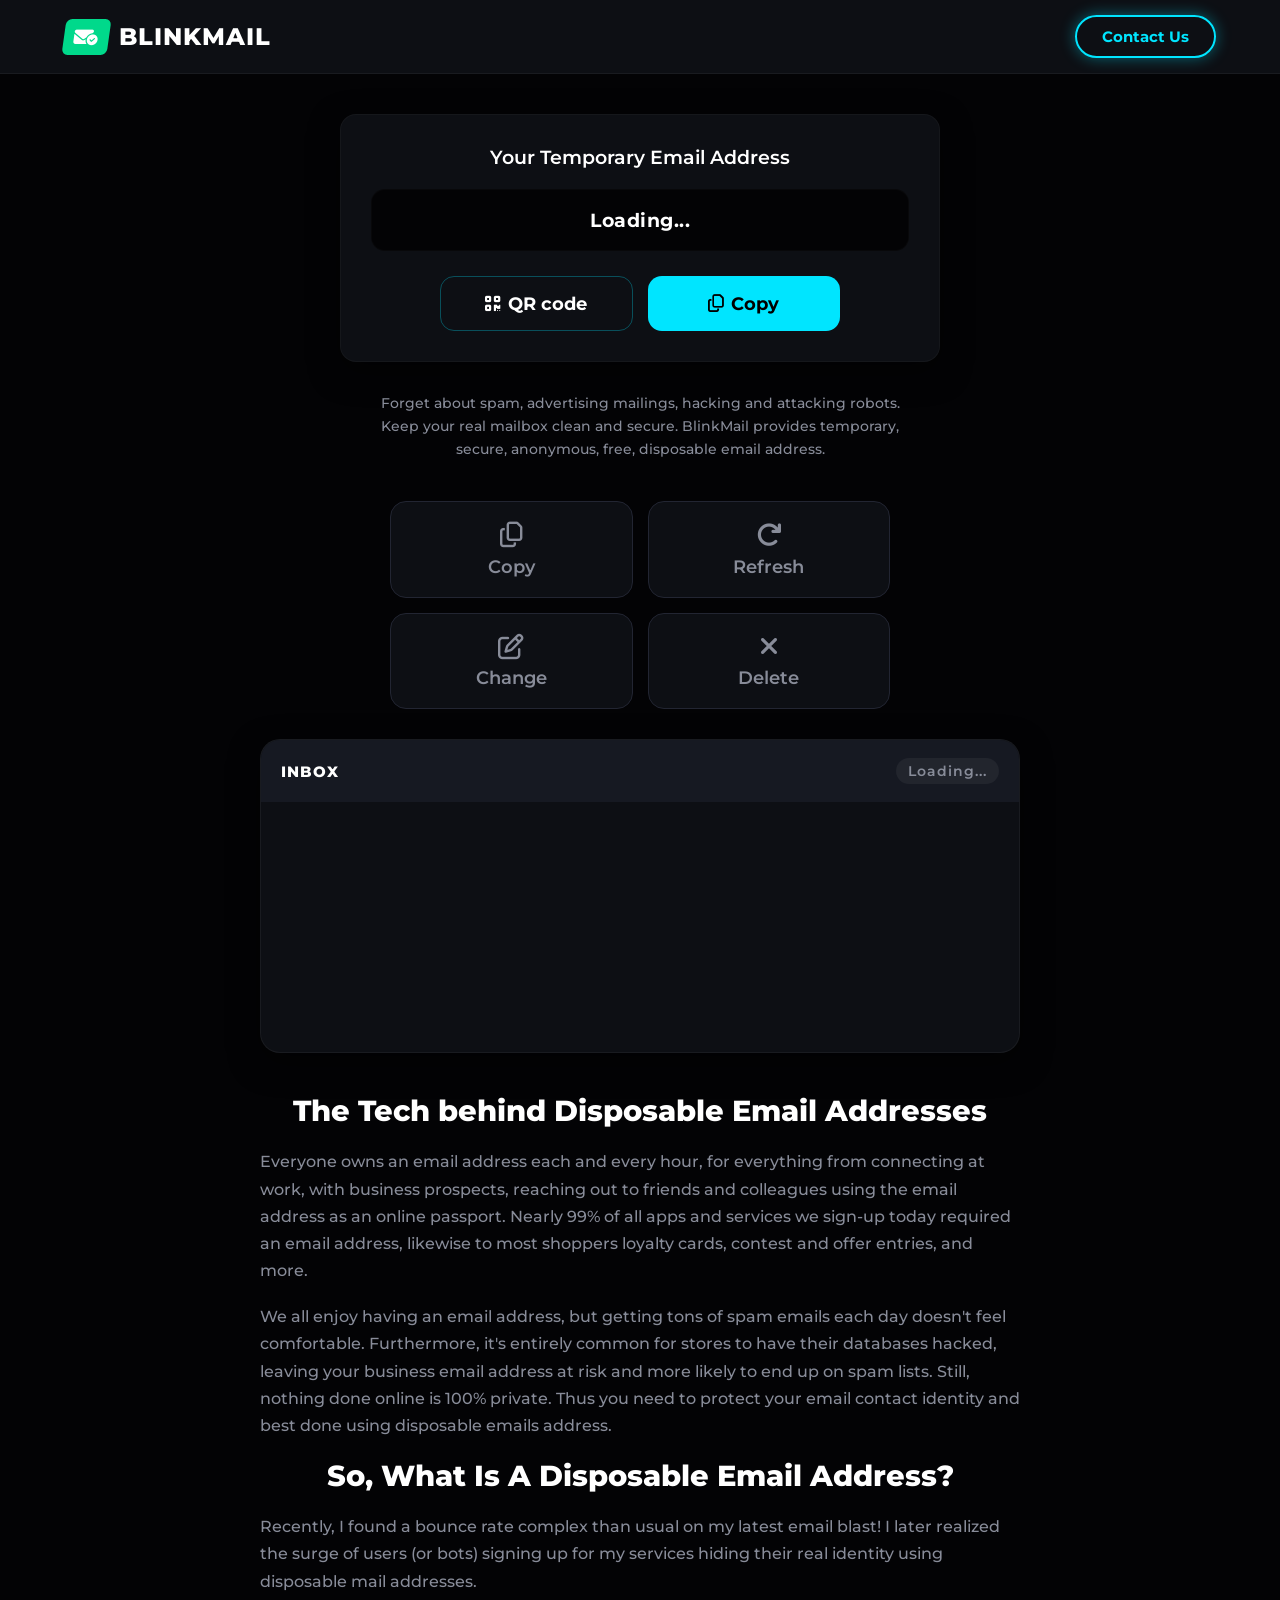
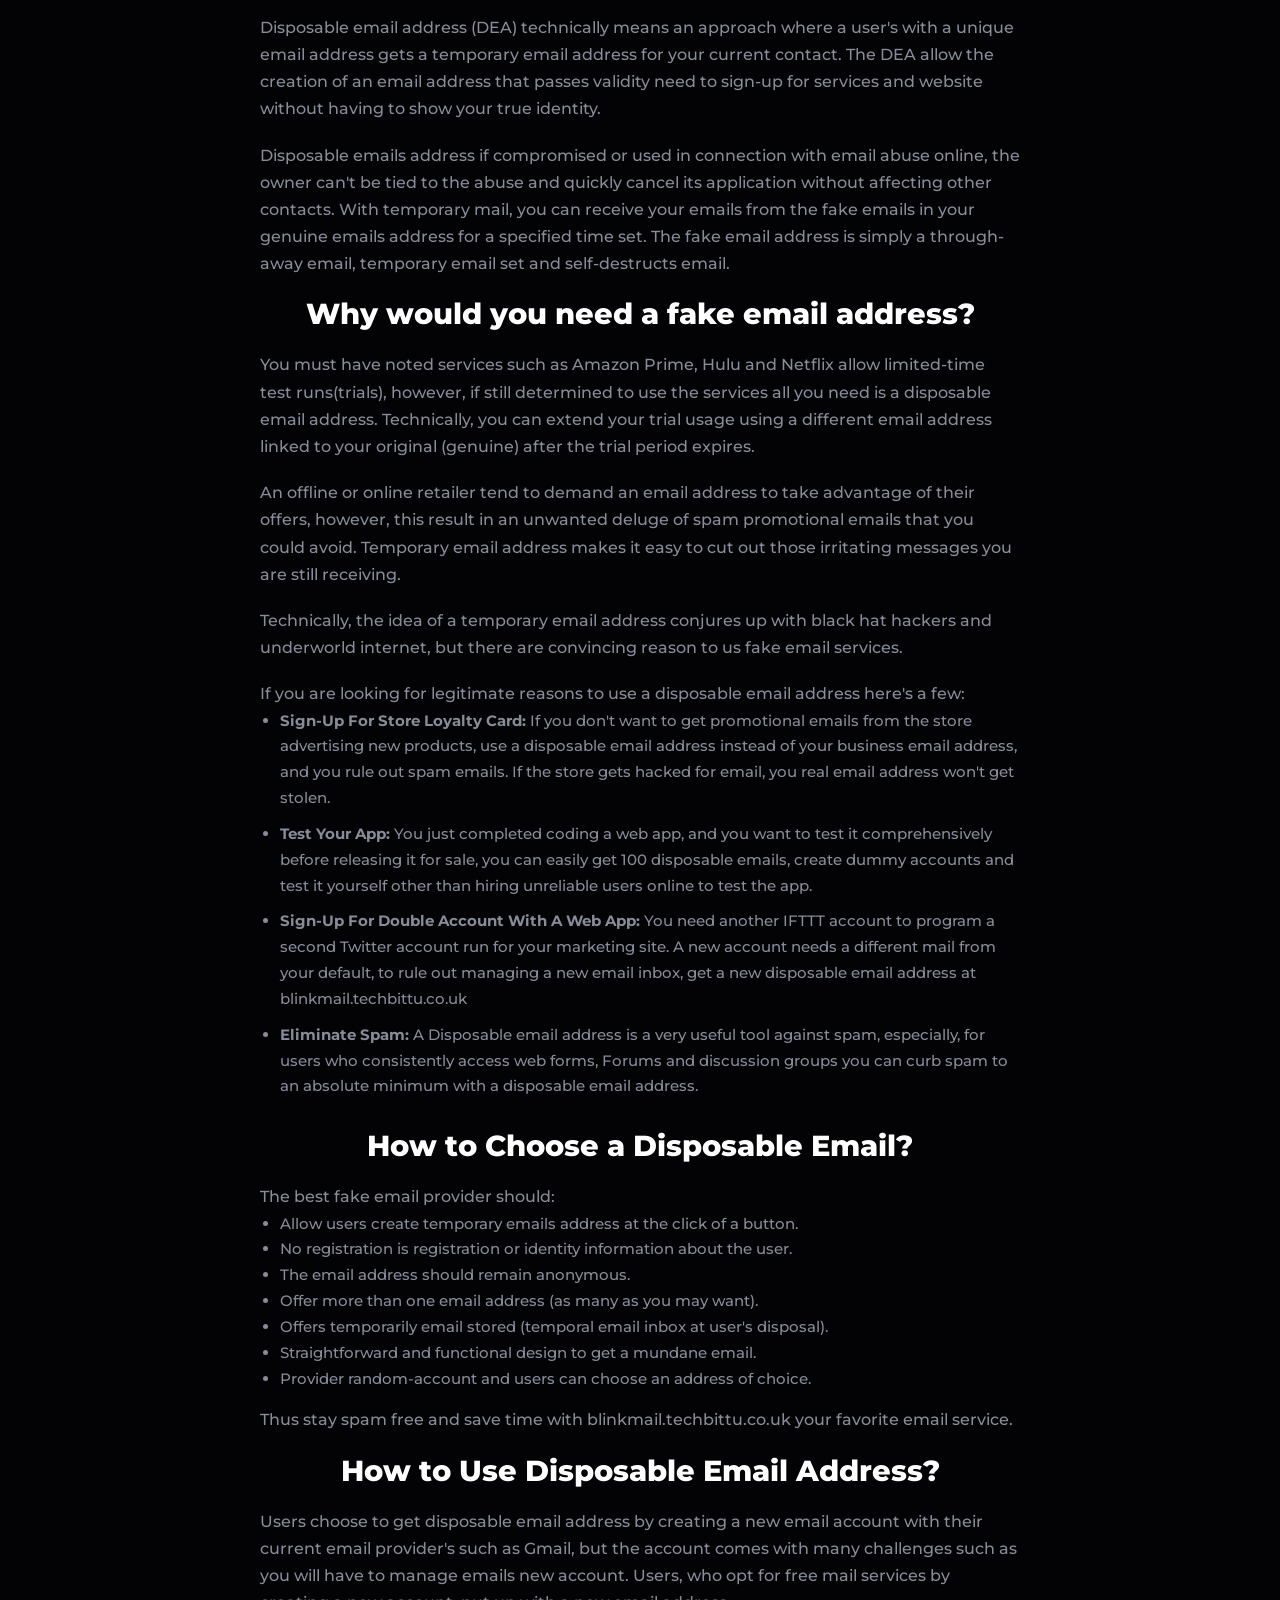
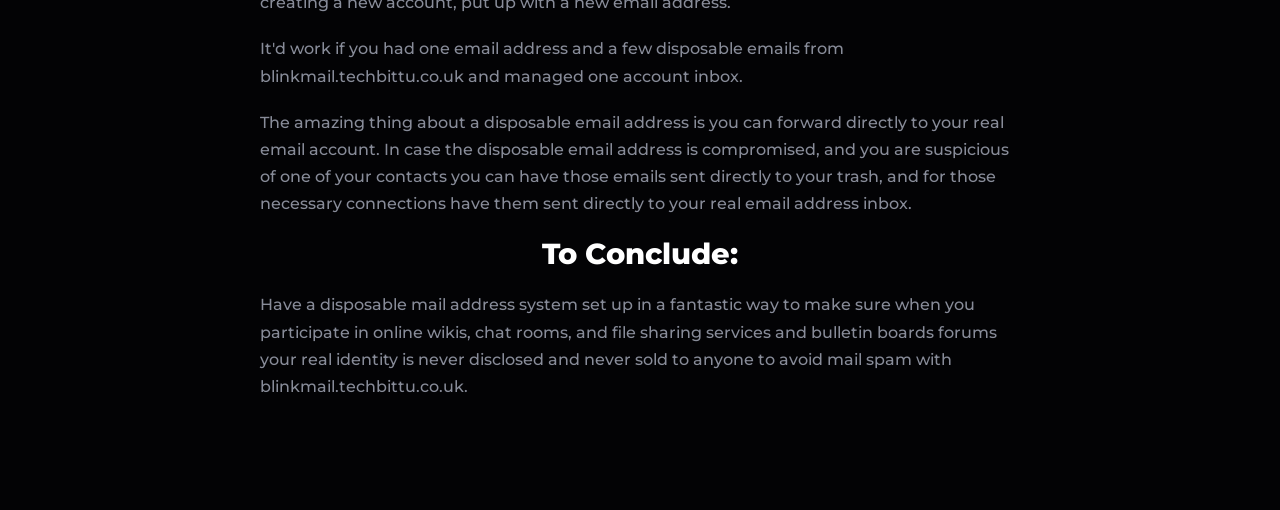
==== static/inbox.html @ 5bd93c01 "Update inbox.html" ====
<!DOCTYPE html>
<html lang="en">
<head>
    <meta charset="UTF-8">
    <meta name="viewport" content="width=device-width, initial-scale=1.0, maximum-scale=1.0, user-scalable=no">
    <title>Inbox | BlinkMail</title>
    <link rel="stylesheet" href="https://cdnjs.cloudflare.com/ajax/libs/font-awesome/6.4.0/css/all.min.css">
    <link rel="stylesheet" href="/static/style.css">
</head>
<body>

    <div class="top-navbar">
        <div class="brand-logo">
            <span class="brand-icon"><i class="fa-solid fa-envelope-circle-check"></i></span>
            BLINKMAIL
        </div>
        <a href="https://t.me/Snehasiskhan" target="_blank" class="contact-btn">Contact Us</a>
    </div>

    <div id="qrModal" class="qr-modal">
        <div class="qr-content">
            <span class="close-qr" onclick="closeQR()">&times;</span>
            <h3>Scan QR Code</h3>
            <p>Scan to send an email instantly.</p>
            <div class="qr-image-wrapper">
                <img id="qrImage" src="" alt="Email QR Code">
            </div>
        </div>
    </div>

    <div class="inbox-wrapper">
        
        <div class="email-widget">
            <h2 class="widget-title">Your Temporary Email Address</h2>
            <div class="input-wrapper">
                <input type="text" id="current-email-input" class="email-input" readonly value="Loading...">
            </div>
            <div class="widget-buttons">
                <button class="btn-qr" onclick="showQR(event)"><i class="fa-solid fa-qrcode"></i> QR code</button>
                <button class="btn-copy" id="widgetCopyBtn" onclick="copyEmail(event)"><i class="fa-regular fa-copy"></i> Copy</button>
            </div>
        </div>
        <p class="widget-subtext">Forget about spam, advertising mailings, hacking and attacking robots. Keep your real mailbox clean and secure. BlinkMail provides temporary, secure, anonymous, free, disposable email address.</p>

        <div class="action-grid">
            <button class="action-btn" id="copyBtn" onclick="copyEmail(event)">
                <i class="fa-regular fa-copy"></i> Copy
            </button>
            <button class="action-btn" onclick="fetchEmails(event)">
                <i class="fa-solid fa-arrow-rotate-right"></i> Refresh
            </button>
            <button class="action-btn" onclick="changeEmail(event)">
                <i class="fa-regular fa-pen-to-square"></i> Change
            </button>
            <button class="action-btn" onclick="changeEmail(event)">
                <i class="fa-solid fa-xmark"></i> Delete
            </button>
        </div>

        <div class="inbox-box">
            <div class="inbox-title">
                INBOX <span class="email-badge" id="current-email-display">Loading...</span>
            </div>
            <div class="inbox-body" id="message-list">
                </div>
        </div>
    </div>

    <div class="seo-article" style="text-align: left; margin-top: 20px;">
        <h2 style="text-align: center;">The Tech behind Disposable Email Addresses</h2>
        <p>Everyone owns an email address each and every hour, for everything from connecting at work, with business prospects, reaching out to friends and colleagues using the email address as an online passport. Nearly 99% of all apps and services we sign-up today required an email address, likewise to most shoppers loyalty cards, contest and offer entries, and more.</p>
        <br>
        <p>We all enjoy having an email address, but getting tons of spam emails each day doesn't feel comfortable. Furthermore, it's entirely common for stores to have their databases hacked, leaving your business email address at risk and more likely to end up on spam lists. Still, nothing done online is 100% private. Thus you need to protect your email contact identity and best done using disposable emails address.</p>
        <br>
        
        <h2 style="text-align: center;">So, What Is A Disposable Email Address?</h2>
        <p>Recently, I found a bounce rate complex than usual on my latest email blast! I later realized the surge of users (or bots) signing up for my services hiding their real identity using disposable mail addresses.</p>
        <br>
        <p>Disposable email address (DEA) technically means an approach where a user's with a unique email address gets a temporary email address for your current contact. The DEA allow the creation of an email address that passes validity need to sign-up for services and website without having to show your true identity.</p>
        <br>
        <p>Disposable emails address if compromised or used in connection with email abuse online, the owner can't be tied to the abuse and quickly cancel its application without affecting other contacts. With temporary mail, you can receive your emails from the fake emails in your genuine emails address for a specified time set. The fake email address is simply a through-away email, temporary email set and self-destructs email.</p>
        <br>

        <h2 style="text-align: center;">Why would you need a fake email address?</h2>
        <p>You must have noted services such as Amazon Prime, Hulu and Netflix allow limited-time test runs(trials), however, if still determined to use the services all you need is a disposable email address. Technically, you can extend your trial usage using a different email address linked to your original (genuine) after the trial period expires.</p>
        <br>
        <p>An offline or online retailer tend to demand an email address to take advantage of their offers, however, this result in an unwanted deluge of spam promotional emails that you could avoid. Temporary email address makes it easy to cut out those irritating messages you are still receiving.</p>
        <br>
        <p>Technically, the idea of a temporary email address conjures up with black hat hackers and underworld internet, but there are convincing reason to us fake email services.</p>
        <br>
        <p>If you are looking for legitimate reasons to use a disposable email address here's a few:</p>
        <ul style="color: var(--text-muted); font-size: 0.95rem; margin-left: 20px; line-height: 1.7; font-weight: 500;">
            <li style="margin-bottom: 10px;"><b>Sign-Up For Store Loyalty Card:</b> If you don't want to get promotional emails from the store advertising new products, use a disposable email address instead of your business email address, and you rule out spam emails. If the store gets hacked for email, you real email address won't get stolen.</li>
            <li style="margin-bottom: 10px;"><b>Test Your App:</b> You just completed coding a web app, and you want to test it comprehensively before releasing it for sale, you can easily get 100 disposable emails, create dummy accounts and test it yourself other than hiring unreliable users online to test the app.</li>
            <li style="margin-bottom: 10px;"><b>Sign-Up For Double Account With A Web App:</b> You need another IFTTT account to program a second Twitter account run for your marketing site. A new account needs a different mail from your default, to rule out managing a new email inbox, get a new disposable email address at blinkmail.techbittu.co.uk</li>
            <li style="margin-bottom: 10px;"><b>Eliminate Spam:</b> A Disposable email address is a very useful tool against spam, especially, for users who consistently access web forms, Forums and discussion groups you can curb spam to an absolute minimum with a disposable email address.</li>
        </ul>
        <br>

        <h2 style="text-align: center;">How to Choose a Disposable Email?</h2>
        <p>The best fake email provider should:</p>
        <ul style="color: var(--text-muted); font-size: 0.95rem; margin-left: 20px; line-height: 1.7; font-weight: 500;">
            <li>Allow users create temporary emails address at the click of a button.</li>
            <li>No registration is registration or identity information about the user.</li>
            <li>The email address should remain anonymous.</li>
            <li>Offer more than one email address (as many as you may want).</li>
            <li>Offers temporarily email stored (temporal email inbox at user's disposal).</li>
            <li>Straightforward and functional design to get a mundane email.</li>
            <li>Provider random-account and users can choose an address of choice.</li>
        </ul>
        <p style="margin-top: 15px;">Thus stay spam free and save time with blinkmail.techbittu.co.uk your favorite email service.</p>
        <br>

        <h2 style="text-align: center;">How to Use Disposable Email Address?</h2>
        <p>Users choose to get disposable email address by creating a new email account with their current email provider's such as Gmail, but the account comes with many challenges such as you will have to manage emails new account. Users, who opt for free mail services by creating a new account, put up with a new email address.</p>
        <br>
        <p>It'd work if you had one email address and a few disposable emails from blinkmail.techbittu.co.uk and managed one account inbox.</p>
        <br>
        <p>The amazing thing about a disposable email address is you can forward directly to your real email account. In case the disposable email address is compromised, and you are suspicious of one of your contacts you can have those emails sent directly to your trash, and for those necessary connections have them sent directly to your real email address inbox.</p>
        <br>

        <h2 style="text-align: center;">To Conclude:</h2>
        <p>Have a disposable mail address system set up in a fantastic way to make sure when you participate in online wikis, chat rooms, and file sharing services and bulletin boards forums your real identity is never disclosed and never sold to anyone to avoid mail spam with blinkmail.techbittu.co.uk.</p>
    </div>

    <script src="/static/script.js"></script>
</body>
</html>
---- static/style.css ----
/* 🪄 UPGRADED TO MONTSERRAT: The ultimate premium tech font */
@import url('https://fonts.googleapis.com/css2?family=Montserrat:wght@400;500;600;700;800;900&display=swap');

:root {
    --bg-base: #030305;
    --bg-panel: #0d0f14;
    --bg-glass: rgba(0, 243, 255, 0.03);
    --border-dim: #222532;
    --neon-blue: #00e5ff; /* Matched to your exact solid cyan */
    --neon-glow: rgba(0, 229, 255, 0.4);
    --primary-green: #00d98b; 
    --yellow-pill: #ffea00;
    --text-main: #ffffff;
    --text-muted: #888c99;
}

* { 
    box-sizing: border-box; margin: 0; padding: 0; 
    font-family: 'Montserrat', sans-serif; /* 🪄 Premium Font Applied */
    -webkit-tap-highlight-color: transparent; 
}

body { background-color: var(--bg-base); color: var(--text-main); overflow-x: hidden; width: 100%; }

/* --- ANIMATIONS --- */
@keyframes fadeIn { from { opacity: 0; transform: translateY(20px); } to { opacity: 1; transform: translateY(0); } }
@keyframes infiniteSpin { 0% { transform: rotate(0deg); } 100% { transform: rotate(360deg); } }
@keyframes textGlow { 0%, 100% { text-shadow: 0 0 10px var(--neon-glow); } 50% { text-shadow: 0 0 30px var(--neon-blue); } }

/* --- HEADER --- */
.top-navbar {
    display: flex; justify-content: space-between; align-items: center; 
    padding: 15px 5%; background: var(--bg-panel); border-bottom: 1px solid rgba(255,255,255,0.05);
}
.brand-logo { display: flex; align-items: center; gap: 10px; font-size: 1.5rem; font-weight: 800; letter-spacing: 1px; color: #fff; text-transform: uppercase; }
.brand-icon { background: var(--primary-green); color: #fff; padding: 6px 10px; border-radius: 6px; transform: skew(-8deg); font-size: 1.2rem; }
.contact-btn {
    background: var(--yellow-pill); color: #000; padding: 10px 25px; border-radius: 30px; 
    font-weight: 700; text-decoration: none; transition: 0.3s; box-shadow: 0 4px 15px rgba(255, 234, 0, 0.2);
}
.contact-btn:hover { box-shadow: 0 0 20px rgba(255, 234, 0, 0.6); transform: translateY(-2px); }

/* --- HOME PAGE HERO --- */
.home-wrapper {
    min-height: calc(100vh - 70px); display: flex; flex-direction: column; align-items: center; justify-content: center;
    text-align: center; padding: 20px;
    background: radial-gradient(circle at 50% 30%, rgba(0, 243, 255, 0.1) 0%, var(--bg-base) 60%);
}
.home-hero { animation: fadeIn 1s ease-out; z-index: 2; }
.home-hero h1 { font-size: 5rem; font-weight: 900; letter-spacing: -2px; margin-bottom: 15px; animation: textGlow 3s infinite; }
.home-hero h1 span { color: var(--neon-blue); }
.home-hero p { color: var(--text-muted); font-size: 1.1rem; font-weight: 500; max-width: 500px; margin: 0 auto 40px auto; line-height: 1.6; }

.btn-premium {
    background: transparent; color: var(--neon-blue); border: 2px solid var(--neon-blue);
    padding: 18px 45px; font-size: 1.2rem; font-weight: 700; border-radius: 50px;
    cursor: pointer; transition: 0.3s; box-shadow: 0 0 20px var(--neon-glow);
}
.btn-premium:hover { background: var(--neon-blue); color: #000; box-shadow: 0 0 40px var(--neon-blue); transform: scale(1.05); }

/* --- INBOX PAGE --- */
.inbox-wrapper { width: 100%; max-width: 800px; margin: 40px auto; padding: 0 20px; animation: fadeIn 0.6s ease-out; }

/* 🪄 RESTORED EMAIL WIDGET (Matches your custom UI screenshot exactly) */
.email-widget {
    background: var(--bg-panel); 
    border: 1px solid rgba(255, 255, 255, 0.03);
    border-radius: 16px;
    padding: 30px;
    max-width: 600px;
    margin: 0 auto 30px auto;
    text-align: center;
    box-shadow: 0 10px 30px rgba(0,0,0,0.5);
}
.widget-title { font-size: 1.2rem; font-weight: 600; margin-bottom: 20px; color: var(--text-main); }
.input-wrapper { background: var(--bg-base); border-radius: 14px; padding: 18px; margin-bottom: 25px; border: 1px solid rgba(255,255,255,0.02); }
.email-input { background: transparent; border: none; color: var(--text-main); width: 100%; text-align: center; font-size: 1.2rem; font-weight: 700; outline: none; letter-spacing: 0.5px;}

/* 🪄 EXACT BUTTON MATCHES */
.widget-buttons { display: grid; grid-template-columns: 1fr 1fr; gap: 15px; max-width: 400px; margin: 0 auto; }

.btn-qr { 
    background: transparent; color: #fff; 
    border: 1px solid rgba(0, 229, 255, 0.3); /* Hollow faint neon border */
    padding: 16px 20px; border-radius: 14px; 
    font-size: 1.1rem; font-weight: 700; cursor: pointer; 
    display: flex; align-items: center; justify-content: center; gap: 8px; transition: 0.2s; 
}
.btn-qr:hover { background: rgba(0, 229, 255, 0.05); border-color: var(--neon-blue); }

.btn-copy { 
    background: var(--neon-blue); color: #000; /* Solid Cyan */
    border: none; padding: 16px 20px; border-radius: 14px; 
    font-size: 1.1rem; font-weight: 700; cursor: pointer; 
    display: flex; align-items: center; justify-content: center; gap: 8px; 
    transition: 0.2s; 
}
.btn-copy:hover { transform: translateY(-2px); box-shadow: 0 5px 20px var(--neon-glow); }

.widget-subtext { 
    text-align: center; color: var(--text-muted); font-size: 0.9rem; font-weight: 500;
    max-width: 550px; margin: 0 auto 40px auto; line-height: 1.6; 
}

/* Action Grid (Dim by default, Neon on hover/tap) */
.action-grid {
    display: grid; grid-template-columns: repeat(2, 1fr); gap: 15px; margin-bottom: 30px;
    max-width: 500px; margin-left: auto; margin-right: auto;
}
.action-btn {
    background: var(--bg-panel); border: 1px solid var(--border-dim); color: var(--text-muted);
    padding: 20px 10px; border-radius: 16px; font-size: 1.1rem; font-weight: 600; cursor: pointer;
    display: flex; flex-direction: column; align-items: center; gap: 8px; transition: all 0.3s ease;
}
.action-btn i { font-size: 1.6rem; color: var(--text-muted); transition: 0.3s; }

.action-btn:hover, .action-btn:active {
    background: var(--bg-glass); color: var(--neon-blue); border-color: var(--neon-blue);
    box-shadow: 0 0 25px var(--neon-glow); transform: translateY(-3px);
}
.action-btn:hover i, .action-btn:active i { color: var(--neon-blue); }

/* Inbox Table */
.inbox-box { background: var(--bg-panel); border-radius: 20px; overflow: hidden; border: 1px solid rgba(255,255,255,0.05); box-shadow: 0 10px 30px rgba(0,0,0,0.5); }
.inbox-title { background: #161922; padding: 18px 20px; font-weight: 800; font-size: 0.95rem; letter-spacing: 1px; display: flex; justify-content: space-between; align-items: center;}
.email-badge { background: rgba(255,255,255,0.05); padding: 5px 12px; border-radius: 20px; font-size: 0.85rem; color: var(--text-muted); font-weight: 600; }
.inbox-body { min-height: 250px; display: flex; flex-direction: column; justify-content: center; }

/* INFINITE SPINNING ENVELOPE */
.empty-state { margin: auto; text-align: center; padding: 40px 20px; color: var(--text-muted); }
.spin-container { position: relative; width: 70px; height: 70px; margin: 0 auto 20px auto; display: flex; align-items: center; justify-content: center; }
.spin-container i.fa-envelope { font-size: 2rem; color: #3a3f55; position: absolute; z-index: 2; }
.spin-ring {
    position: absolute; top: 0; left: 0; width: 100%; height: 100%;
    border: 3px solid transparent; border-top: 3px solid var(--text-muted); border-right: 3px solid var(--text-muted);
    border-radius: 50%; animation: infiniteSpin 1.5s linear infinite; opacity: 0.5; z-index: 1;
}

.empty-state h3 { color: var(--text-main); font-size: 1.3rem; margin-bottom: 5px; font-weight: 700; }
.empty-state p { font-size: 0.95rem; font-weight: 500;}

/* Messages */
.message-row { padding: 18px 20px; border-bottom: 1px solid rgba(255,255,255,0.05); display: flex; flex-direction: column; gap: 5px; cursor: pointer; transition: 0.2s; }
.message-row:hover { background: var(--bg-glass); border-left: 3px solid var(--neon-blue); }
.msg-sender { font-weight: 700; color: var(--text-main); font-size: 1rem; }
.msg-subject { color: var(--text-muted); font-size: 0.9rem; font-weight: 500; white-space: nowrap; overflow: hidden; text-overflow: ellipsis; }

/* --- SEO ARTICLE --- */
.seo-article { max-width: 800px; margin: 60px auto; text-align: center; padding: 0 20px 50px 20px; }
.seo-article h2 { font-size: 1.8rem; font-weight: 800; margin-bottom: 20px; color: var(--text-main); }
.seo-article p { color: var(--text-muted); font-size: 1rem; font-weight: 500; line-height: 1.7; }

@media (max-width: 600px) {
    .home-hero h1 { font-size: 3.5rem; }
}

/* --- UPDATED HEADER BUTTON (Matches Home Page) --- */
.contact-btn {
    background: transparent; color: var(--neon-blue); border: 2px solid var(--neon-blue);
    padding: 10px 25px; border-radius: 30px; font-weight: 700; text-decoration: none; 
    transition: 0.3s; box-shadow: 0 0 15px var(--neon-glow); font-size: 0.95rem;
}
.contact-btn:hover { 
    background: var(--neon-blue); color: #000; 
    box-shadow: 0 0 30px var(--neon-blue); transform: scale(1.05); 
}

/* --- QR CODE MODAL (Incredible Animation) --- */
.qr-modal {
    display: none; position: fixed; z-index: 1000; left: 0; top: 0; 
    width: 100%; height: 100%; background-color: rgba(3, 3, 5, 0.8); 
    backdrop-filter: blur(8px); justify-content: center; align-items: center;
    opacity: 0; transition: opacity 0.3s ease;
}
.qr-modal.show { display: flex; opacity: 1; }
.qr-content {
    background: var(--bg-panel); border: 2px solid var(--neon-blue);
    border-radius: 20px; padding: 40px; text-align: center; position: relative;
    box-shadow: 0 0 40px var(--neon-glow);
    transform: scale(0.7); transition: transform 0.3s cubic-bezier(0.175, 0.885, 0.32, 1.275);
}
.qr-modal.show .qr-content { transform: scale(1); }
.close-qr {
    position: absolute; top: 15px; right: 20px; color: var(--text-muted); 
    font-size: 2rem; cursor: pointer; transition: 0.2s;
}
.close-qr:hover { color: var(--neon-blue); transform: rotate(90deg); }
.qr-image-wrapper {
    background: #fff; padding: 15px; border-radius: 10px; margin: 20px auto; 
    display: inline-block; box-shadow: 0 10px 20px rgba(0,0,0,0.5);
}
.qr-content h3 { color: var(--text-main); font-size: 1.5rem; }
.qr-content p { color: var(--text-muted); font-size: 0.9rem; margin-top: 10px; }
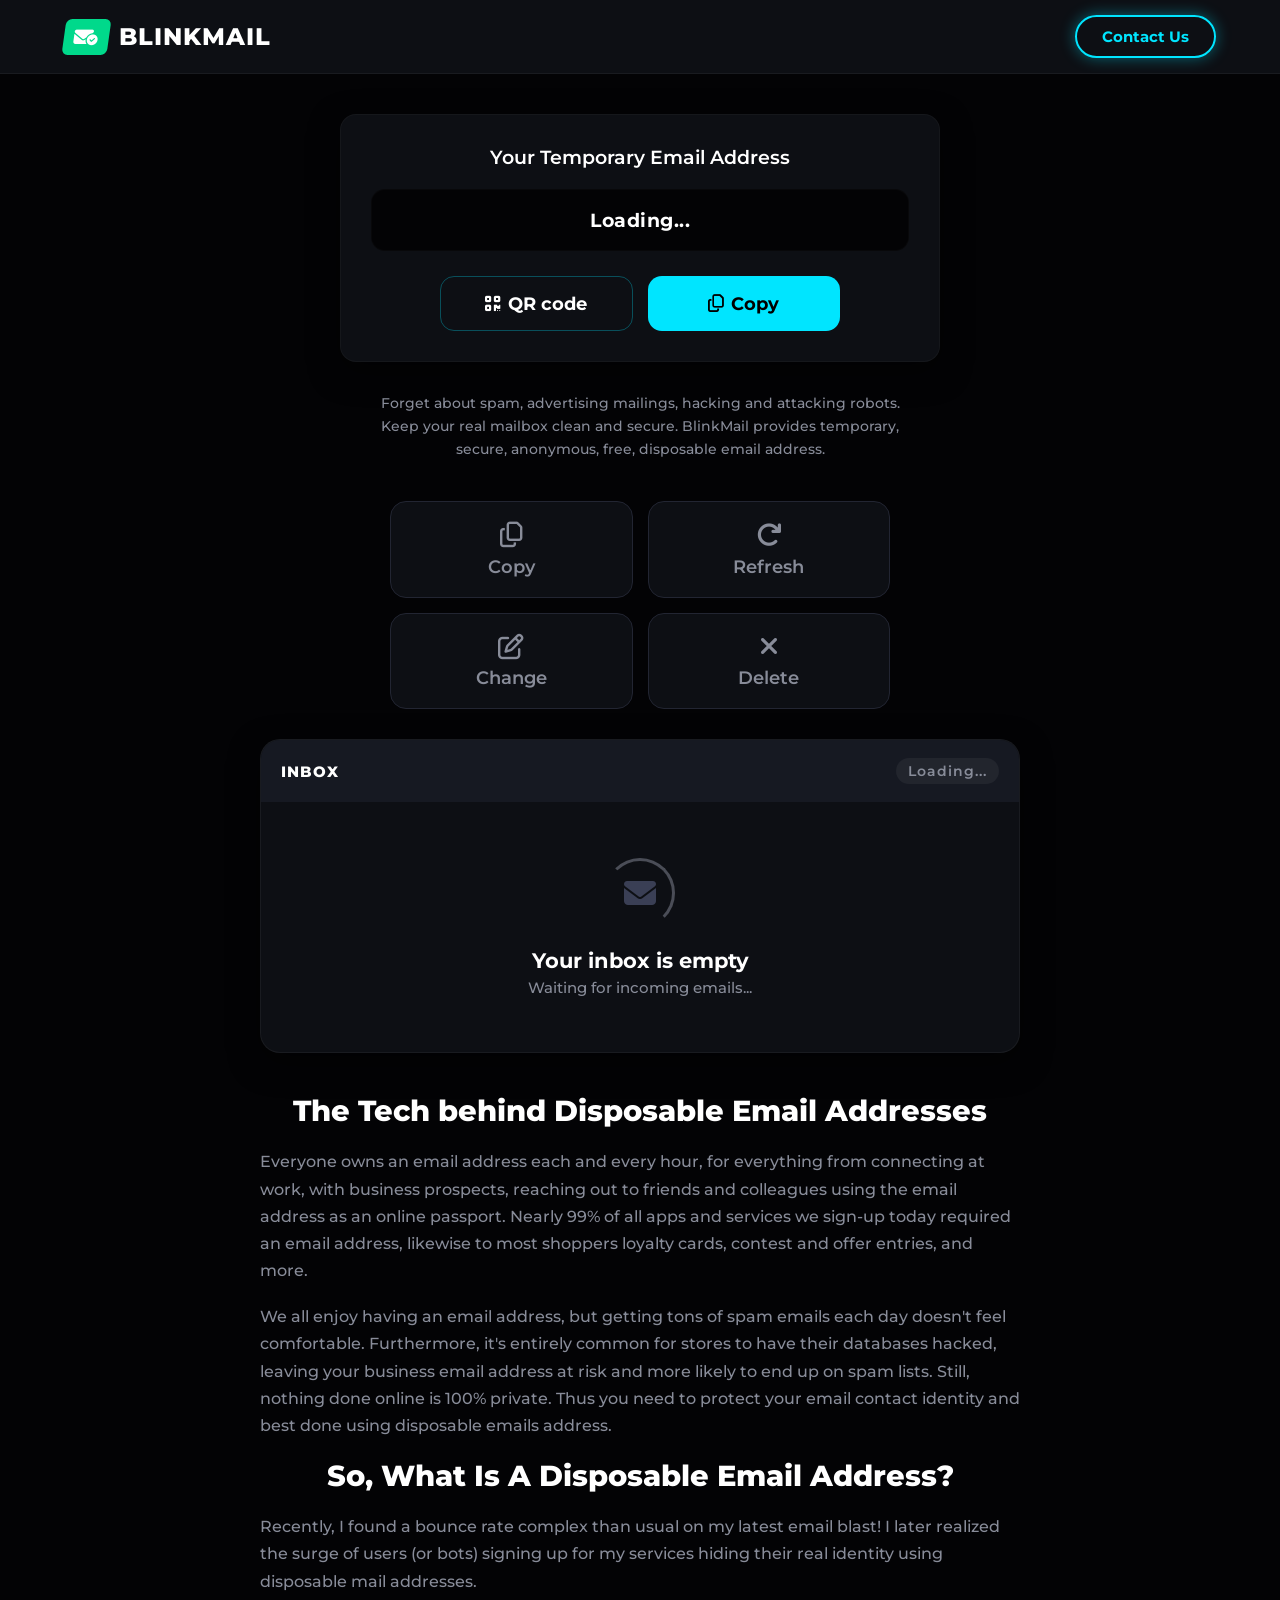
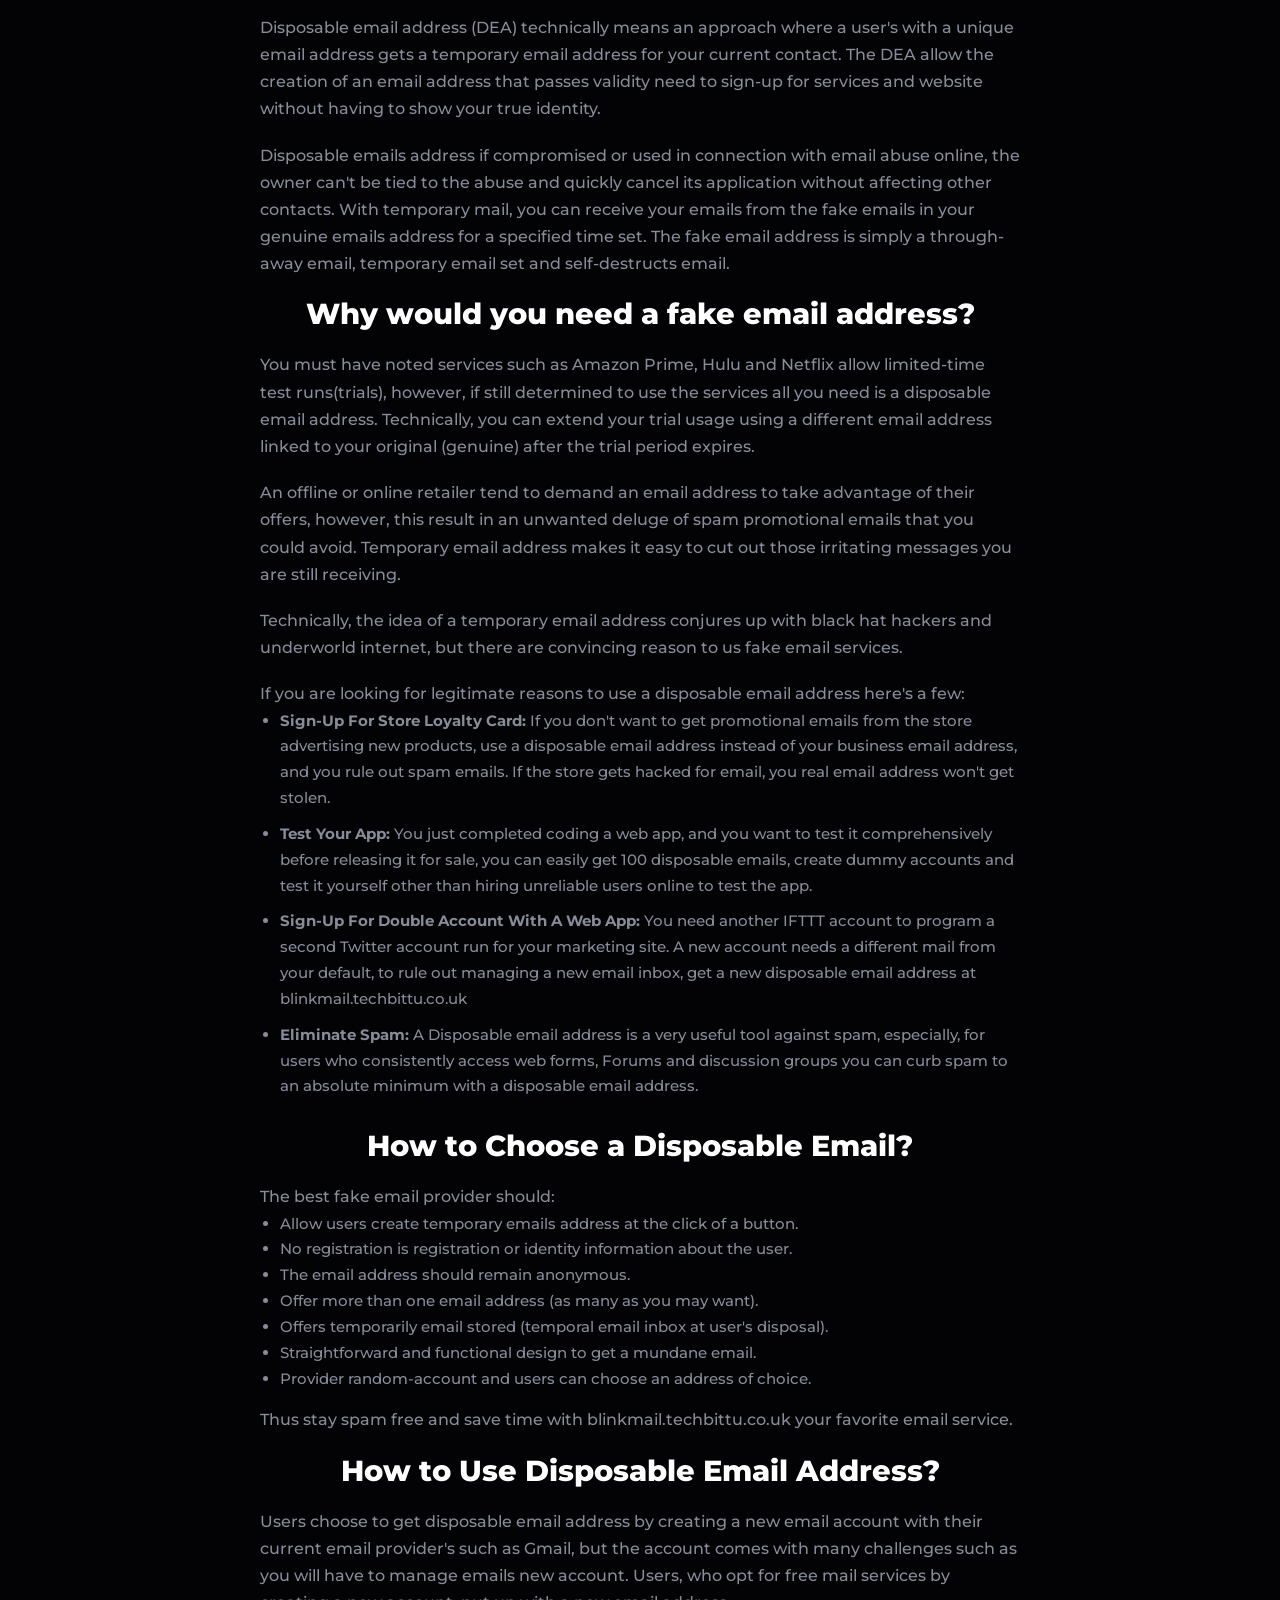
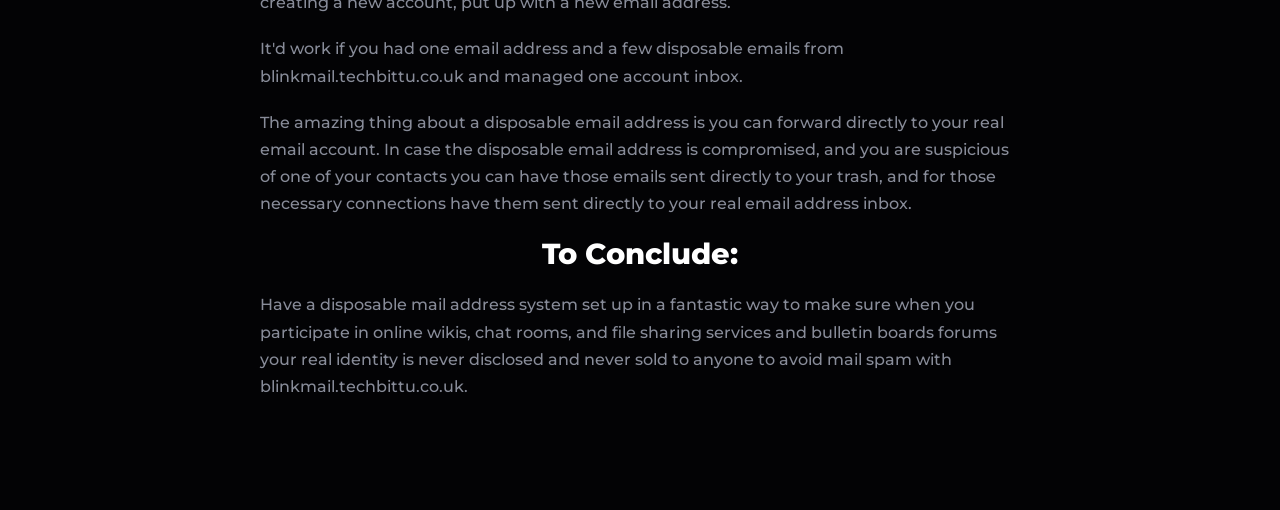
==== commit 44e90c87: "Update inbox.html" ====
--- a/static/inbox.html
+++ b/static/inbox.html
@@ -5,12 +5,12 @@
     <meta name="viewport" content="width=device-width, initial-scale=1.0, maximum-scale=1.0, user-scalable=no">
     <title>Inbox | BlinkMail</title>
     <link rel="stylesheet" href="https://cdnjs.cloudflare.com/ajax/libs/font-awesome/6.4.0/css/all.min.css">
-    <link rel="stylesheet" href="/static/style.css">
+    <link rel="stylesheet" href="/static/style.css?v=godmode">
 </head>
 <body>
 
     <div class="top-navbar">
-        <div class="brand-logo">
+        <div class="brand-logo" onclick="window.location.href='/'" style="cursor: pointer;" title="Go to Home">
             <span class="brand-icon"><i class="fa-solid fa-envelope-circle-check"></i></span>
             BLINKMAIL
         </div>
@@ -62,7 +62,19 @@
                 INBOX <span class="email-badge" id="current-email-display">Loading...</span>
             </div>
             <div class="inbox-body" id="message-list">
+                
+                <div id="empty-state" class="empty-state">
+                    <div class="spin-container">
+                        <i class="fa-solid fa-envelope"></i>
+                        <div class="spin-ring"></div>
+                    </div>
+                    <h3>Your inbox is empty</h3>
+                    <p>Waiting for incoming emails...</p>
                 </div>
+
+                <div id="emails-container"></div>
+
+            </div>
         </div>
     </div>
 
@@ -123,6 +135,6 @@
         <p>Have a disposable mail address system set up in a fantastic way to make sure when you participate in online wikis, chat rooms, and file sharing services and bulletin boards forums your real identity is never disclosed and never sold to anyone to avoid mail spam with blinkmail.techbittu.co.uk.</p>
     </div>
 
-    <script src="/static/script.js"></script>
+    <script src="/static/script.js?v=godmode"></script>
 </body>
 </html>
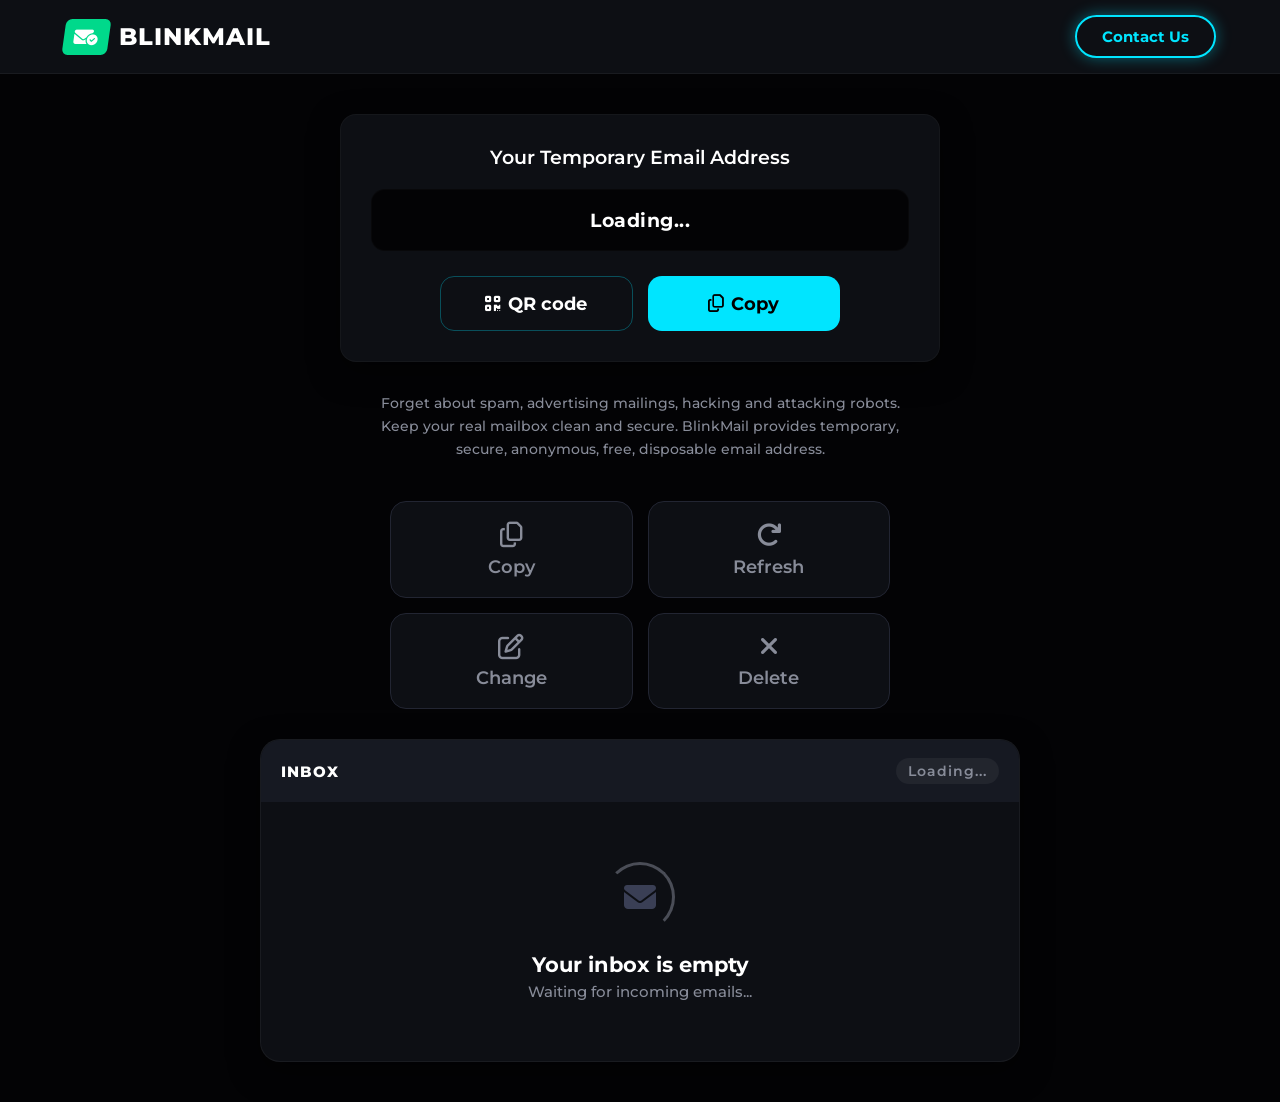
==== commit fe2ae4dc: "Update inbox.html" ====
--- a/static/inbox.html
+++ b/static/inbox.html
@@ -5,10 +5,9 @@
     <meta name="viewport" content="width=device-width, initial-scale=1.0, maximum-scale=1.0, user-scalable=no">
     <title>Inbox | BlinkMail</title>
     <link rel="stylesheet" href="https://cdnjs.cloudflare.com/ajax/libs/font-awesome/6.4.0/css/all.min.css">
-    <link rel="stylesheet" href="/static/style.css?v=godmode">
+    <link rel="stylesheet" href="/static/style.css?v=redirect">
 </head>
 <body>
-
     <div class="top-navbar">
         <div class="brand-logo" onclick="window.location.href='/'" style="cursor: pointer;" title="Go to Home">
             <span class="brand-icon"><i class="fa-solid fa-envelope-circle-check"></i></span>
@@ -29,7 +28,6 @@
     </div>
 
     <div class="inbox-wrapper">
-        
         <div class="email-widget">
             <h2 class="widget-title">Your Temporary Email Address</h2>
             <div class="input-wrapper">
@@ -43,18 +41,10 @@
         <p class="widget-subtext">Forget about spam, advertising mailings, hacking and attacking robots. Keep your real mailbox clean and secure. BlinkMail provides temporary, secure, anonymous, free, disposable email address.</p>
 
         <div class="action-grid">
-            <button class="action-btn" id="copyBtn" onclick="copyEmail(event)">
-                <i class="fa-regular fa-copy"></i> Copy
-            </button>
-            <button class="action-btn" onclick="fetchEmails(event)">
-                <i class="fa-solid fa-arrow-rotate-right"></i> Refresh
-            </button>
-            <button class="action-btn" onclick="changeEmail(event)">
-                <i class="fa-regular fa-pen-to-square"></i> Change
-            </button>
-            <button class="action-btn" onclick="changeEmail(event)">
-                <i class="fa-solid fa-xmark"></i> Delete
-            </button>
+            <button class="action-btn" id="copyBtn" onclick="copyEmail(event)"><i class="fa-regular fa-copy"></i> Copy</button>
+            <button class="action-btn" onclick="fetchEmails(event)"><i class="fa-solid fa-arrow-rotate-right"></i> Refresh</button>
+            <button class="action-btn" onclick="changeEmail(event)"><i class="fa-regular fa-pen-to-square"></i> Change</button>
+            <button class="action-btn" onclick="changeEmail(event)"><i class="fa-solid fa-xmark"></i> Delete</button>
         </div>
 
         <div class="inbox-box">
@@ -62,7 +52,6 @@
                 INBOX <span class="email-badge" id="current-email-display">Loading...</span>
             </div>
             <div class="inbox-body" id="message-list">
-                
                 <div id="empty-state" class="empty-state">
                     <div class="spin-container">
                         <i class="fa-solid fa-envelope"></i>
@@ -71,70 +60,10 @@
                     <h3>Your inbox is empty</h3>
                     <p>Waiting for incoming emails...</p>
                 </div>
-
                 <div id="emails-container"></div>
-
             </div>
         </div>
     </div>
-
-    <div class="seo-article" style="text-align: left; margin-top: 20px;">
-        <h2 style="text-align: center;">The Tech behind Disposable Email Addresses</h2>
-        <p>Everyone owns an email address each and every hour, for everything from connecting at work, with business prospects, reaching out to friends and colleagues using the email address as an online passport. Nearly 99% of all apps and services we sign-up today required an email address, likewise to most shoppers loyalty cards, contest and offer entries, and more.</p>
-        <br>
-        <p>We all enjoy having an email address, but getting tons of spam emails each day doesn't feel comfortable. Furthermore, it's entirely common for stores to have their databases hacked, leaving your business email address at risk and more likely to end up on spam lists. Still, nothing done online is 100% private. Thus you need to protect your email contact identity and best done using disposable emails address.</p>
-        <br>
-        
-        <h2 style="text-align: center;">So, What Is A Disposable Email Address?</h2>
-        <p>Recently, I found a bounce rate complex than usual on my latest email blast! I later realized the surge of users (or bots) signing up for my services hiding their real identity using disposable mail addresses.</p>
-        <br>
-        <p>Disposable email address (DEA) technically means an approach where a user's with a unique email address gets a temporary email address for your current contact. The DEA allow the creation of an email address that passes validity need to sign-up for services and website without having to show your true identity.</p>
-        <br>
-        <p>Disposable emails address if compromised or used in connection with email abuse online, the owner can't be tied to the abuse and quickly cancel its application without affecting other contacts. With temporary mail, you can receive your emails from the fake emails in your genuine emails address for a specified time set. The fake email address is simply a through-away email, temporary email set and self-destructs email.</p>
-        <br>
-
-        <h2 style="text-align: center;">Why would you need a fake email address?</h2>
-        <p>You must have noted services such as Amazon Prime, Hulu and Netflix allow limited-time test runs(trials), however, if still determined to use the services all you need is a disposable email address. Technically, you can extend your trial usage using a different email address linked to your original (genuine) after the trial period expires.</p>
-        <br>
-        <p>An offline or online retailer tend to demand an email address to take advantage of their offers, however, this result in an unwanted deluge of spam promotional emails that you could avoid. Temporary email address makes it easy to cut out those irritating messages you are still receiving.</p>
-        <br>
-        <p>Technically, the idea of a temporary email address conjures up with black hat hackers and underworld internet, but there are convincing reason to us fake email services.</p>
-        <br>
-        <p>If you are looking for legitimate reasons to use a disposable email address here's a few:</p>
-        <ul style="color: var(--text-muted); font-size: 0.95rem; margin-left: 20px; line-height: 1.7; font-weight: 500;">
-            <li style="margin-bottom: 10px;"><b>Sign-Up For Store Loyalty Card:</b> If you don't want to get promotional emails from the store advertising new products, use a disposable email address instead of your business email address, and you rule out spam emails. If the store gets hacked for email, you real email address won't get stolen.</li>
-            <li style="margin-bottom: 10px;"><b>Test Your App:</b> You just completed coding a web app, and you want to test it comprehensively before releasing it for sale, you can easily get 100 disposable emails, create dummy accounts and test it yourself other than hiring unreliable users online to test the app.</li>
-            <li style="margin-bottom: 10px;"><b>Sign-Up For Double Account With A Web App:</b> You need another IFTTT account to program a second Twitter account run for your marketing site. A new account needs a different mail from your default, to rule out managing a new email inbox, get a new disposable email address at blinkmail.techbittu.co.uk</li>
-            <li style="margin-bottom: 10px;"><b>Eliminate Spam:</b> A Disposable email address is a very useful tool against spam, especially, for users who consistently access web forms, Forums and discussion groups you can curb spam to an absolute minimum with a disposable email address.</li>
-        </ul>
-        <br>
-
-        <h2 style="text-align: center;">How to Choose a Disposable Email?</h2>
-        <p>The best fake email provider should:</p>
-        <ul style="color: var(--text-muted); font-size: 0.95rem; margin-left: 20px; line-height: 1.7; font-weight: 500;">
-            <li>Allow users create temporary emails address at the click of a button.</li>
-            <li>No registration is registration or identity information about the user.</li>
-            <li>The email address should remain anonymous.</li>
-            <li>Offer more than one email address (as many as you may want).</li>
-            <li>Offers temporarily email stored (temporal email inbox at user's disposal).</li>
-            <li>Straightforward and functional design to get a mundane email.</li>
-            <li>Provider random-account and users can choose an address of choice.</li>
-        </ul>
-        <p style="margin-top: 15px;">Thus stay spam free and save time with blinkmail.techbittu.co.uk your favorite email service.</p>
-        <br>
-
-        <h2 style="text-align: center;">How to Use Disposable Email Address?</h2>
-        <p>Users choose to get disposable email address by creating a new email account with their current email provider's such as Gmail, but the account comes with many challenges such as you will have to manage emails new account. Users, who opt for free mail services by creating a new account, put up with a new email address.</p>
-        <br>
-        <p>It'd work if you had one email address and a few disposable emails from blinkmail.techbittu.co.uk and managed one account inbox.</p>
-        <br>
-        <p>The amazing thing about a disposable email address is you can forward directly to your real email account. In case the disposable email address is compromised, and you are suspicious of one of your contacts you can have those emails sent directly to your trash, and for those necessary connections have them sent directly to your real email address inbox.</p>
-        <br>
-
-        <h2 style="text-align: center;">To Conclude:</h2>
-        <p>Have a disposable mail address system set up in a fantastic way to make sure when you participate in online wikis, chat rooms, and file sharing services and bulletin boards forums your real identity is never disclosed and never sold to anyone to avoid mail spam with blinkmail.techbittu.co.uk.</p>
-    </div>
-
-    <script src="/static/script.js?v=godmode"></script>
+    <script src="/static/script.js?v=redirect"></script>
 </body>
 </html>
--- a/static/style.css
+++ b/static/style.css
@@ -1,193 +1,103 @@
-/* 🪄 UPGRADED TO MONTSERRAT: The ultimate premium tech font */
 @import url('https://fonts.googleapis.com/css2?family=Montserrat:wght@400;500;600;700;800;900&display=swap');
 
 :root {
-    --bg-base: #030305;
-    --bg-panel: #0d0f14;
-    --bg-glass: rgba(0, 243, 255, 0.03);
-    --border-dim: #222532;
-    --neon-blue: #00e5ff; /* Matched to your exact solid cyan */
-    --neon-glow: rgba(0, 229, 255, 0.4);
-    --primary-green: #00d98b; 
-    --yellow-pill: #ffea00;
-    --text-main: #ffffff;
-    --text-muted: #888c99;
+    --bg-base: #030305; --bg-panel: #0d0f14; --bg-glass: rgba(0, 243, 255, 0.03);
+    --border-dim: #222532; --neon-blue: #00e5ff; --neon-glow: rgba(0, 229, 255, 0.4);
+    --primary-green: #00d98b; --text-main: #ffffff; --text-muted: #888c99;
 }
 
-* { 
-    box-sizing: border-box; margin: 0; padding: 0; 
-    font-family: 'Montserrat', sans-serif; /* 🪄 Premium Font Applied */
-    -webkit-tap-highlight-color: transparent; 
-}
-
+* { box-sizing: border-box; margin: 0; padding: 0; font-family: 'Montserrat', sans-serif; -webkit-tap-highlight-color: transparent; }
 body { background-color: var(--bg-base); color: var(--text-main); overflow-x: hidden; width: 100%; }
 
-/* --- ANIMATIONS --- */
 @keyframes fadeIn { from { opacity: 0; transform: translateY(20px); } to { opacity: 1; transform: translateY(0); } }
 @keyframes infiniteSpin { 0% { transform: rotate(0deg); } 100% { transform: rotate(360deg); } }
 @keyframes textGlow { 0%, 100% { text-shadow: 0 0 10px var(--neon-glow); } 50% { text-shadow: 0 0 30px var(--neon-blue); } }
 
-/* --- HEADER --- */
-.top-navbar {
-    display: flex; justify-content: space-between; align-items: center; 
-    padding: 15px 5%; background: var(--bg-panel); border-bottom: 1px solid rgba(255,255,255,0.05);
-}
-.brand-logo { display: flex; align-items: center; gap: 10px; font-size: 1.5rem; font-weight: 800; letter-spacing: 1px; color: #fff; text-transform: uppercase; }
+/* HEADER */
+.top-navbar { display: flex; justify-content: space-between; align-items: center; padding: 15px 5%; background: var(--bg-panel); border-bottom: 1px solid rgba(255,255,255,0.05); }
+.brand-logo { display: flex; align-items: center; gap: 10px; font-size: 1.5rem; font-weight: 800; letter-spacing: 1px; color: #fff; text-transform: uppercase; transition: 0.2s; }
+.brand-logo:hover { transform: scale(1.02); }
 .brand-icon { background: var(--primary-green); color: #fff; padding: 6px 10px; border-radius: 6px; transform: skew(-8deg); font-size: 1.2rem; }
-.contact-btn {
-    background: var(--yellow-pill); color: #000; padding: 10px 25px; border-radius: 30px; 
-    font-weight: 700; text-decoration: none; transition: 0.3s; box-shadow: 0 4px 15px rgba(255, 234, 0, 0.2);
-}
-.contact-btn:hover { box-shadow: 0 0 20px rgba(255, 234, 0, 0.6); transform: translateY(-2px); }
+.contact-btn { background: transparent; color: var(--neon-blue); border: 2px solid var(--neon-blue); padding: 10px 25px; border-radius: 30px; font-weight: 700; text-decoration: none; transition: 0.3s; box-shadow: 0 0 15px var(--neon-glow); font-size: 0.95rem; }
+.contact-btn:hover { background: var(--neon-blue); color: #000; box-shadow: 0 0 30px var(--neon-blue); transform: scale(1.05); }
 
-/* --- HOME PAGE HERO --- */
-.home-wrapper {
-    min-height: calc(100vh - 70px); display: flex; flex-direction: column; align-items: center; justify-content: center;
-    text-align: center; padding: 20px;
-    background: radial-gradient(circle at 50% 30%, rgba(0, 243, 255, 0.1) 0%, var(--bg-base) 60%);
-}
+/* HOME PAGE */
+.home-wrapper { min-height: calc(100vh - 70px); display: flex; flex-direction: column; align-items: center; justify-content: center; text-align: center; padding: 20px; background: radial-gradient(circle at 50% 30%, rgba(0, 243, 255, 0.1) 0%, var(--bg-base) 60%); }
 .home-hero { animation: fadeIn 1s ease-out; z-index: 2; }
 .home-hero h1 { font-size: 5rem; font-weight: 900; letter-spacing: -2px; margin-bottom: 15px; animation: textGlow 3s infinite; }
 .home-hero h1 span { color: var(--neon-blue); }
 .home-hero p { color: var(--text-muted); font-size: 1.1rem; font-weight: 500; max-width: 500px; margin: 0 auto 40px auto; line-height: 1.6; }
-
-.btn-premium {
-    background: transparent; color: var(--neon-blue); border: 2px solid var(--neon-blue);
-    padding: 18px 45px; font-size: 1.2rem; font-weight: 700; border-radius: 50px;
-    cursor: pointer; transition: 0.3s; box-shadow: 0 0 20px var(--neon-glow);
-}
+.btn-premium { background: transparent; color: var(--neon-blue); border: 2px solid var(--neon-blue); padding: 18px 45px; font-size: 1.2rem; font-weight: 700; border-radius: 50px; cursor: pointer; transition: 0.3s; box-shadow: 0 0 20px var(--neon-glow); }
 .btn-premium:hover { background: var(--neon-blue); color: #000; box-shadow: 0 0 40px var(--neon-blue); transform: scale(1.05); }
 
-/* --- INBOX PAGE --- */
+/* INBOX WIDGETS */
 .inbox-wrapper { width: 100%; max-width: 800px; margin: 40px auto; padding: 0 20px; animation: fadeIn 0.6s ease-out; }
-
-/* 🪄 RESTORED EMAIL WIDGET (Matches your custom UI screenshot exactly) */
-.email-widget {
-    background: var(--bg-panel); 
-    border: 1px solid rgba(255, 255, 255, 0.03);
-    border-radius: 16px;
-    padding: 30px;
-    max-width: 600px;
-    margin: 0 auto 30px auto;
-    text-align: center;
-    box-shadow: 0 10px 30px rgba(0,0,0,0.5);
-}
+.email-widget { background: var(--bg-panel); border: 1px solid rgba(255, 255, 255, 0.03); border-radius: 16px; padding: 30px; max-width: 600px; margin: 0 auto 30px auto; text-align: center; box-shadow: 0 10px 30px rgba(0,0,0,0.5); }
 .widget-title { font-size: 1.2rem; font-weight: 600; margin-bottom: 20px; color: var(--text-main); }
 .input-wrapper { background: var(--bg-base); border-radius: 14px; padding: 18px; margin-bottom: 25px; border: 1px solid rgba(255,255,255,0.02); }
 .email-input { background: transparent; border: none; color: var(--text-main); width: 100%; text-align: center; font-size: 1.2rem; font-weight: 700; outline: none; letter-spacing: 0.5px;}
+.widget-buttons { display: grid; grid-template-columns: 1fr 1fr; gap: 15px; max-width: 400px; margin: 0 auto; }
+.btn-qr { background: transparent; color: #fff; border: 1px solid rgba(0, 229, 255, 0.3); padding: 16px 20px; border-radius: 14px; font-size: 1.1rem; font-weight: 700; cursor: pointer; display: flex; align-items: center; justify-content: center; gap: 8px; transition: 0.2s; }
+.btn-qr:hover { background: rgba(0, 229, 255, 0.05); border-color: var(--neon-blue); }
+.btn-copy { background: var(--neon-blue); color: #000; border: none; padding: 16px 20px; border-radius: 14px; font-size: 1.1rem; font-weight: 700; cursor: pointer; display: flex; align-items: center; justify-content: center; gap: 8px; transition: 0.2s; }
+.btn-copy:hover { transform: translateY(-2px); box-shadow: 0 5px 20px var(--neon-glow); }
+.widget-subtext { text-align: center; color: var(--text-muted); font-size: 0.9rem; font-weight: 500; max-width: 550px; margin: 0 auto 40px auto; line-height: 1.6; }
 
-/* 🪄 EXACT BUTTON MATCHES */
-.widget-buttons { display: grid; grid-template-columns: 1fr 1fr; gap: 15px; max-width: 400px; margin: 0 auto; }
-
-.btn-qr { 
-    background: transparent; color: #fff; 
-    border: 1px solid rgba(0, 229, 255, 0.3); /* Hollow faint neon border */
-    padding: 16px 20px; border-radius: 14px; 
-    font-size: 1.1rem; font-weight: 700; cursor: pointer; 
-    display: flex; align-items: center; justify-content: center; gap: 8px; transition: 0.2s; 
-}
-.btn-qr:hover { background: rgba(0, 229, 255, 0.05); border-color: var(--neon-blue); }
-
-.btn-copy { 
-    background: var(--neon-blue); color: #000; /* Solid Cyan */
-    border: none; padding: 16px 20px; border-radius: 14px; 
-    font-size: 1.1rem; font-weight: 700; cursor: pointer; 
-    display: flex; align-items: center; justify-content: center; gap: 8px; 
-    transition: 0.2s; 
-}
-.btn-copy:hover { transform: translateY(-2px); box-shadow: 0 5px 20px var(--neon-glow); }
-
-.widget-subtext { 
-    text-align: center; color: var(--text-muted); font-size: 0.9rem; font-weight: 500;
-    max-width: 550px; margin: 0 auto 40px auto; line-height: 1.6; 
-}
-
-/* Action Grid (Dim by default, Neon on hover/tap) */
-.action-grid {
-    display: grid; grid-template-columns: repeat(2, 1fr); gap: 15px; margin-bottom: 30px;
-    max-width: 500px; margin-left: auto; margin-right: auto;
-}
-.action-btn {
-    background: var(--bg-panel); border: 1px solid var(--border-dim); color: var(--text-muted);
-    padding: 20px 10px; border-radius: 16px; font-size: 1.1rem; font-weight: 600; cursor: pointer;
-    display: flex; flex-direction: column; align-items: center; gap: 8px; transition: all 0.3s ease;
-}
+/* ACTION GRID */
+.action-grid { display: grid; grid-template-columns: repeat(2, 1fr); gap: 15px; margin-bottom: 30px; max-width: 500px; margin-left: auto; margin-right: auto; }
+.action-btn { background: var(--bg-panel); border: 1px solid var(--border-dim); color: var(--text-muted); padding: 20px 10px; border-radius: 16px; font-size: 1.1rem; font-weight: 600; cursor: pointer; display: flex; flex-direction: column; align-items: center; gap: 8px; transition: all 0.3s ease; }
 .action-btn i { font-size: 1.6rem; color: var(--text-muted); transition: 0.3s; }
-
-.action-btn:hover, .action-btn:active {
-    background: var(--bg-glass); color: var(--neon-blue); border-color: var(--neon-blue);
-    box-shadow: 0 0 25px var(--neon-glow); transform: translateY(-3px);
-}
+.action-btn:hover, .action-btn:active { background: var(--bg-glass); color: var(--neon-blue); border-color: var(--neon-blue); box-shadow: 0 0 25px var(--neon-glow); transform: translateY(-3px); }
 .action-btn:hover i, .action-btn:active i { color: var(--neon-blue); }
 
-/* Inbox Table */
+/* 🪄 THE FIX: INBOX TABLE (Block display forces top alignment) */
 .inbox-box { background: var(--bg-panel); border-radius: 20px; overflow: hidden; border: 1px solid rgba(255,255,255,0.05); box-shadow: 0 10px 30px rgba(0,0,0,0.5); }
 .inbox-title { background: #161922; padding: 18px 20px; font-weight: 800; font-size: 0.95rem; letter-spacing: 1px; display: flex; justify-content: space-between; align-items: center;}
 .email-badge { background: rgba(255,255,255,0.05); padding: 5px 12px; border-radius: 20px; font-size: 0.85rem; color: var(--text-muted); font-weight: 600; }
-.inbox-body { min-height: 250px; display: flex; flex-direction: column; justify-content: center; }
+.inbox-body { display: block; min-height: 250px; } /* Physically impossible to center vertically now */
 
-/* INFINITE SPINNING ENVELOPE */
-.empty-state { margin: auto; text-align: center; padding: 40px 20px; color: var(--text-muted); }
+.empty-state { padding: 60px 20px; text-align: center; color: var(--text-muted); }
 .spin-container { position: relative; width: 70px; height: 70px; margin: 0 auto 20px auto; display: flex; align-items: center; justify-content: center; }
 .spin-container i.fa-envelope { font-size: 2rem; color: #3a3f55; position: absolute; z-index: 2; }
-.spin-ring {
-    position: absolute; top: 0; left: 0; width: 100%; height: 100%;
-    border: 3px solid transparent; border-top: 3px solid var(--text-muted); border-right: 3px solid var(--text-muted);
-    border-radius: 50%; animation: infiniteSpin 1.5s linear infinite; opacity: 0.5; z-index: 1;
-}
-
+.spin-ring { position: absolute; top: 0; left: 0; width: 100%; height: 100%; border: 3px solid transparent; border-top: 3px solid var(--text-muted); border-right: 3px solid var(--text-muted); border-radius: 50%; animation: infiniteSpin 1.5s linear infinite; opacity: 0.5; z-index: 1; }
 .empty-state h3 { color: var(--text-main); font-size: 1.3rem; margin-bottom: 5px; font-weight: 700; }
 .empty-state p { font-size: 0.95rem; font-weight: 500;}
 
-/* Messages */
-.message-row { padding: 18px 20px; border-bottom: 1px solid rgba(255,255,255,0.05); display: flex; flex-direction: column; gap: 5px; cursor: pointer; transition: 0.2s; }
+/* INCOMING MESSAGES */
+.message-row { padding: 20px; border-bottom: 1px solid rgba(255,255,255,0.05); display: flex; justify-content: space-between; align-items: center; cursor: pointer; transition: 0.2s; background: var(--bg-panel); }
 .message-row:hover { background: var(--bg-glass); border-left: 3px solid var(--neon-blue); }
+.msg-left { display: flex; gap: 15px; align-items: flex-start; }
+.msg-dot { width: 10px; height: 10px; background: var(--primary-green); border-radius: 50%; margin-top: 6px; box-shadow: 0 0 10px rgba(0,217,139,0.5); }
+.msg-content { display: flex; flex-direction: column; gap: 4px; text-align: left; }
 .msg-sender { font-weight: 700; color: var(--text-main); font-size: 1rem; }
-.msg-subject { color: var(--text-muted); font-size: 0.9rem; font-weight: 500; white-space: nowrap; overflow: hidden; text-overflow: ellipsis; }
+.msg-email { color: var(--text-muted); font-size: 0.85rem; font-weight: 500;}
+.msg-subject { color: var(--text-main); font-size: 0.95rem; font-weight: 500; margin-top: 4px; }
+.msg-arrow { color: var(--text-muted); font-size: 1.2rem; }
 
-/* --- SEO ARTICLE --- */
+/* 🪄 THE NEW READ PAGE STYLING */
+.read-header { padding: 30px; border-bottom: 1px solid rgba(255,255,255,0.05); }
+.read-subject { font-size: 1.6rem; font-weight: 800; color: var(--text-main); margin-bottom: 15px; }
+.read-meta { display: flex; flex-direction: column; gap: 5px; }
+.read-sender { font-size: 1rem; color: var(--primary-green); font-weight: 700; }
+.read-to { font-size: 0.9rem; color: var(--text-muted); font-weight: 500; }
+.read-body { padding: 30px; font-size: 1.05rem; color: #e0e4eb; line-height: 1.8; white-space: pre-wrap; word-break: break-word; min-height: 200px; }
+.btn-back { display: inline-flex; align-items: center; gap: 8px; background: transparent; color: var(--text-muted); border: 1px solid var(--border-dim); padding: 10px 20px; border-radius: 12px; font-weight: 600; cursor: pointer; transition: 0.2s; margin-bottom: 20px; text-decoration: none; }
+.btn-back:hover { background: var(--bg-glass); color: var(--neon-blue); border-color: var(--neon-blue); }
+
+/* QR CODE MODAL */
+.qr-modal { display: none; position: fixed; z-index: 1000; left: 0; top: 0; width: 100%; height: 100%; background-color: rgba(3, 3, 5, 0.8); backdrop-filter: blur(8px); justify-content: center; align-items: center; opacity: 0; transition: opacity 0.3s ease; padding: 20px; }
+.qr-modal.show { display: flex; opacity: 1; }
+.qr-content { background: var(--bg-panel); border: 2px solid var(--neon-blue); border-radius: 20px; padding: 40px; text-align: center; position: relative; box-shadow: 0 0 40px var(--neon-glow); transform: scale(0.7); transition: transform 0.3s cubic-bezier(0.175, 0.885, 0.32, 1.275); }
+.qr-modal.show .qr-content { transform: scale(1); }
+.close-qr { position: absolute; top: 15px; right: 20px; color: var(--text-muted); font-size: 2rem; cursor: pointer; transition: 0.2s; }
+.close-qr:hover { color: var(--neon-blue); transform: rotate(90deg); }
+.qr-image-wrapper { background: #fff; padding: 15px; border-radius: 10px; margin: 20px auto; display: inline-block; box-shadow: 0 10px 20px rgba(0,0,0,0.5); }
+.qr-content h3 { color: var(--text-main); font-size: 1.5rem; }
+.qr-content p { color: var(--text-muted); font-size: 0.9rem; margin-top: 10px; }
+
+/* SEO ARTICLE */
 .seo-article { max-width: 800px; margin: 60px auto; text-align: center; padding: 0 20px 50px 20px; }
 .seo-article h2 { font-size: 1.8rem; font-weight: 800; margin-bottom: 20px; color: var(--text-main); }
 .seo-article p { color: var(--text-muted); font-size: 1rem; font-weight: 500; line-height: 1.7; }
 
-@media (max-width: 600px) {
-    .home-hero h1 { font-size: 3.5rem; }
-}
-
-/* --- UPDATED HEADER BUTTON (Matches Home Page) --- */
-.contact-btn {
-    background: transparent; color: var(--neon-blue); border: 2px solid var(--neon-blue);
-    padding: 10px 25px; border-radius: 30px; font-weight: 700; text-decoration: none; 
-    transition: 0.3s; box-shadow: 0 0 15px var(--neon-glow); font-size: 0.95rem;
-}
-.contact-btn:hover { 
-    background: var(--neon-blue); color: #000; 
-    box-shadow: 0 0 30px var(--neon-blue); transform: scale(1.05); 
-}
-
-/* --- QR CODE MODAL (Incredible Animation) --- */
-.qr-modal {
-    display: none; position: fixed; z-index: 1000; left: 0; top: 0; 
-    width: 100%; height: 100%; background-color: rgba(3, 3, 5, 0.8); 
-    backdrop-filter: blur(8px); justify-content: center; align-items: center;
-    opacity: 0; transition: opacity 0.3s ease;
-}
-.qr-modal.show { display: flex; opacity: 1; }
-.qr-content {
-    background: var(--bg-panel); border: 2px solid var(--neon-blue);
-    border-radius: 20px; padding: 40px; text-align: center; position: relative;
-    box-shadow: 0 0 40px var(--neon-glow);
-    transform: scale(0.7); transition: transform 0.3s cubic-bezier(0.175, 0.885, 0.32, 1.275);
-}
-.qr-modal.show .qr-content { transform: scale(1); }
-.close-qr {
-    position: absolute; top: 15px; right: 20px; color: var(--text-muted); 
-    font-size: 2rem; cursor: pointer; transition: 0.2s;
-}
-.close-qr:hover { color: var(--neon-blue); transform: rotate(90deg); }
-.qr-image-wrapper {
-    background: #fff; padding: 15px; border-radius: 10px; margin: 20px auto; 
-    display: inline-block; box-shadow: 0 10px 20px rgba(0,0,0,0.5);
-}
-.qr-content h3 { color: var(--text-main); font-size: 1.5rem; }
-.qr-content p { color: var(--text-muted); font-size: 0.9rem; margin-top: 10px; }
+@media (max-width: 600px) { .home-hero h1 { font-size: 3.5rem; } .action-grid { grid-template-columns: repeat(2, 1fr); } }
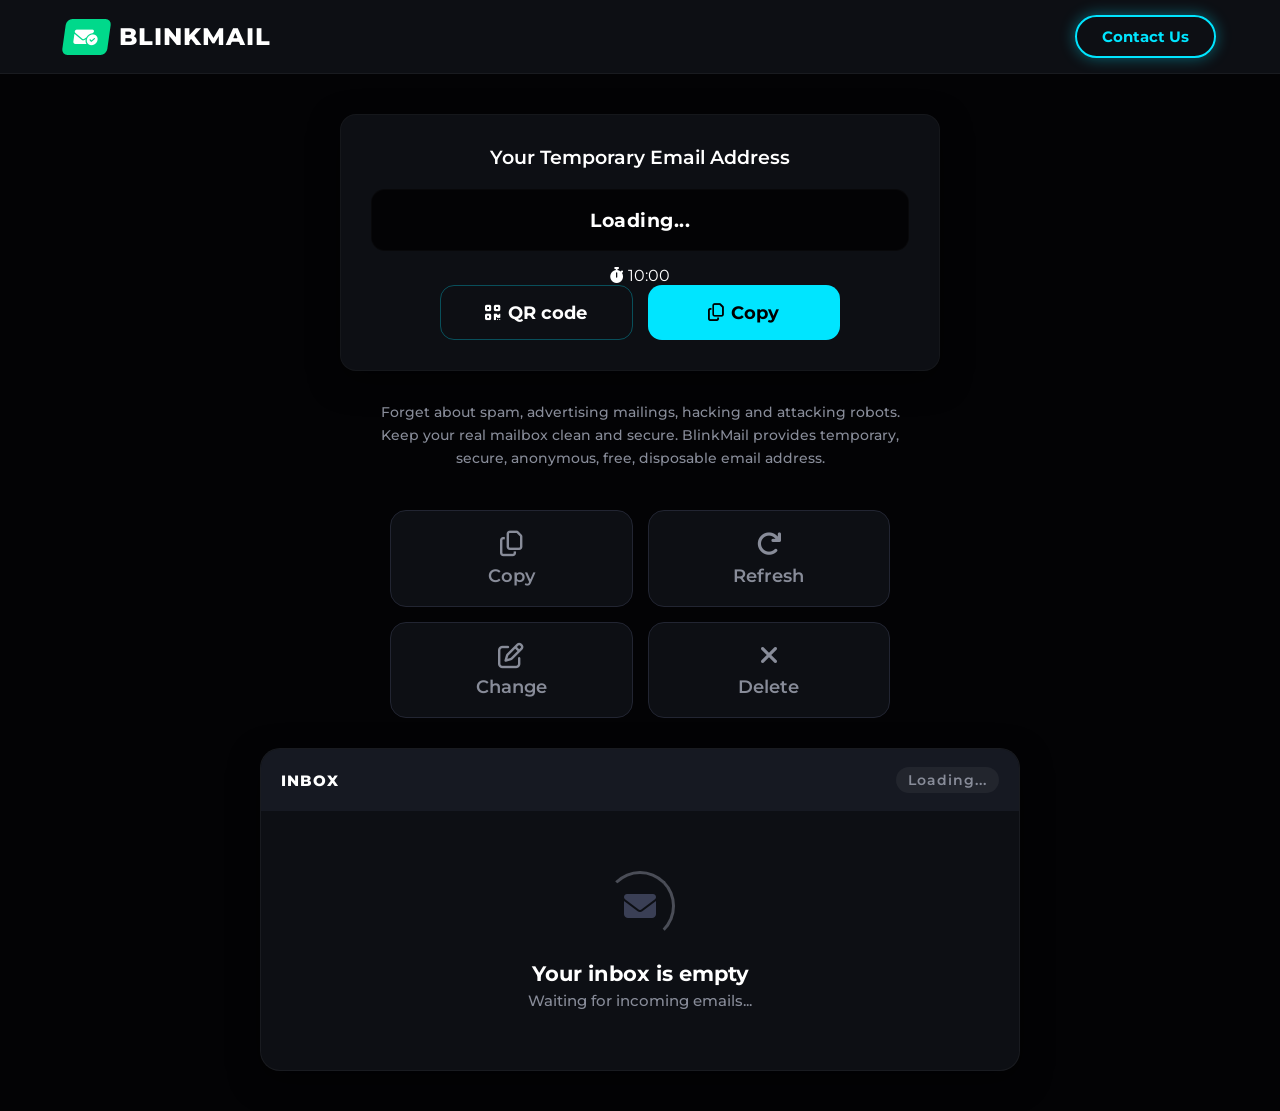
==== commit 61090994: "Update inbox.html" ====
--- a/static/inbox.html
+++ b/static/inbox.html
@@ -5,7 +5,7 @@
     <meta name="viewport" content="width=device-width, initial-scale=1.0, maximum-scale=1.0, user-scalable=no">
     <title>Inbox | BlinkMail</title>
     <link rel="stylesheet" href="https://cdnjs.cloudflare.com/ajax/libs/font-awesome/6.4.0/css/all.min.css">
-    <link rel="stylesheet" href="/static/style.css?v=redirect">
+    <link rel="stylesheet" href="/static/style.css?v=timer">
 </head>
 <body>
     <div class="top-navbar">
@@ -27,12 +27,28 @@
         </div>
     </div>
 
+    <div id="expiredModal" class="qr-modal" style="backdrop-filter: blur(15px);">
+        <div class="expired-content">
+            <i class="fa-solid fa-hourglass-end expired-icon"></i>
+            <h3 style="color: #fff; font-size: 1.8rem; margin-bottom: 10px;">Email Expired</h3>
+            <p style="color: var(--text-muted); margin-bottom: 30px; font-weight: 500;">This temporary inbox has self-destructed and all messages have been securely wiped.</p>
+            <button class="btn-danger" onclick="generateAndRedirect()">
+                Generate New Email <i class="fa-solid fa-bolt"></i>
+            </button>
+        </div>
+    </div>
+
     <div class="inbox-wrapper">
         <div class="email-widget">
             <h2 class="widget-title">Your Temporary Email Address</h2>
-            <div class="input-wrapper">
+            <div class="input-wrapper" style="margin-bottom: 15px;">
                 <input type="text" id="current-email-input" class="email-input" readonly value="Loading...">
             </div>
+            
+            <div class="timer-badge">
+                <i class="fa-solid fa-stopwatch"></i> <span id="emailTimer">10:00</span>
+            </div>
+
             <div class="widget-buttons">
                 <button class="btn-qr" onclick="showQR(event)"><i class="fa-solid fa-qrcode"></i> QR code</button>
                 <button class="btn-copy" id="widgetCopyBtn" onclick="copyEmail(event)"><i class="fa-regular fa-copy"></i> Copy</button>
@@ -64,6 +80,6 @@
             </div>
         </div>
     </div>
-    <script src="/static/script.js?v=redirect"></script>
+    <script src="/static/script.js?v=timer"></script>
 </body>
 </html>
--- a/static/style.css
+++ b/static/style.css
@@ -74,15 +74,38 @@
 .msg-subject { color: var(--text-main); font-size: 0.95rem; font-weight: 500; margin-top: 4px; }
 .msg-arrow { color: var(--text-muted); font-size: 1.2rem; }
 
-/* 🪄 THE NEW READ PAGE STYLING */
-.read-header { padding: 30px; border-bottom: 1px solid rgba(255,255,255,0.05); }
-.read-subject { font-size: 1.6rem; font-weight: 800; color: var(--text-main); margin-bottom: 15px; }
-.read-meta { display: flex; flex-direction: column; gap: 5px; }
-.read-sender { font-size: 1rem; color: var(--primary-green); font-weight: 700; }
-.read-to { font-size: 0.9rem; color: var(--text-muted); font-weight: 500; }
-.read-body { padding: 30px; font-size: 1.05rem; color: #e0e4eb; line-height: 1.8; white-space: pre-wrap; word-break: break-word; min-height: 200px; }
-.btn-back { display: inline-flex; align-items: center; gap: 8px; background: transparent; color: var(--text-muted); border: 1px solid var(--border-dim); padding: 10px 20px; border-radius: 12px; font-weight: 600; cursor: pointer; transition: 0.2s; margin-bottom: 20px; text-decoration: none; }
-.btn-back:hover { background: var(--bg-glass); color: var(--neon-blue); border-color: var(--neon-blue); }
+/* 🪄 THE PREMIUM READ PAGE STYLING (Matches Screenshot 3) */
+.btn-back-header { 
+    display: flex; align-items: center; gap: 10px; color: var(--text-main); 
+    text-decoration: none; font-weight: 800; font-size: 1.1rem; transition: 0.2s; 
+    padding: 20px 25px; background: #161922; border-bottom: 1px solid rgba(255,255,255,0.05); 
+    letter-spacing: 1px; text-transform: uppercase;
+}
+.btn-back-header:hover { color: var(--neon-blue); }
+
+.read-header-top { display: flex; align-items: center; gap: 15px; padding: 25px; }
+.profile-avatar { 
+    width: 55px; height: 55px; border-radius: 50%; border: 2px solid var(--primary-green); 
+    display: flex; align-items: center; justify-content: center; font-size: 1.3rem; 
+    font-weight: 800; color: var(--primary-green); background: rgba(0, 217, 139, 0.1); 
+    letter-spacing: 1px;
+}
+.read-sender-info { display: flex; flex-direction: column; gap: 4px; }
+.read-name { font-size: 1.15rem; font-weight: 700; color: var(--text-main); }
+.read-email-address { font-size: 0.95rem; color: var(--text-muted); font-weight: 500; }
+
+.read-info-row { 
+    padding: 15px 25px; border-top: 1px solid rgba(255,255,255,0.05); 
+    font-size: 0.95rem; color: var(--text-muted); display: flex; align-items: center; gap: 10px; 
+}
+.read-info-label { color: var(--text-muted); font-weight: 500; }
+.read-info-value { color: var(--text-main); font-weight: 600; }
+
+.read-body { 
+    padding: 30px 25px; font-size: 1.05rem; color: #e0e4eb; line-height: 1.8; 
+    white-space: pre-wrap; word-break: break-word; min-height: 200px; 
+    border-top: 1px solid rgba(255,255,255,0.05); 
+}
 
 /* QR CODE MODAL */
 .qr-modal { display: none; position: fixed; z-index: 1000; left: 0; top: 0; width: 100%; height: 100%; background-color: rgba(3, 3, 5, 0.8); backdrop-filter: blur(8px); justify-content: center; align-items: center; opacity: 0; transition: opacity 0.3s ease; padding: 20px; }
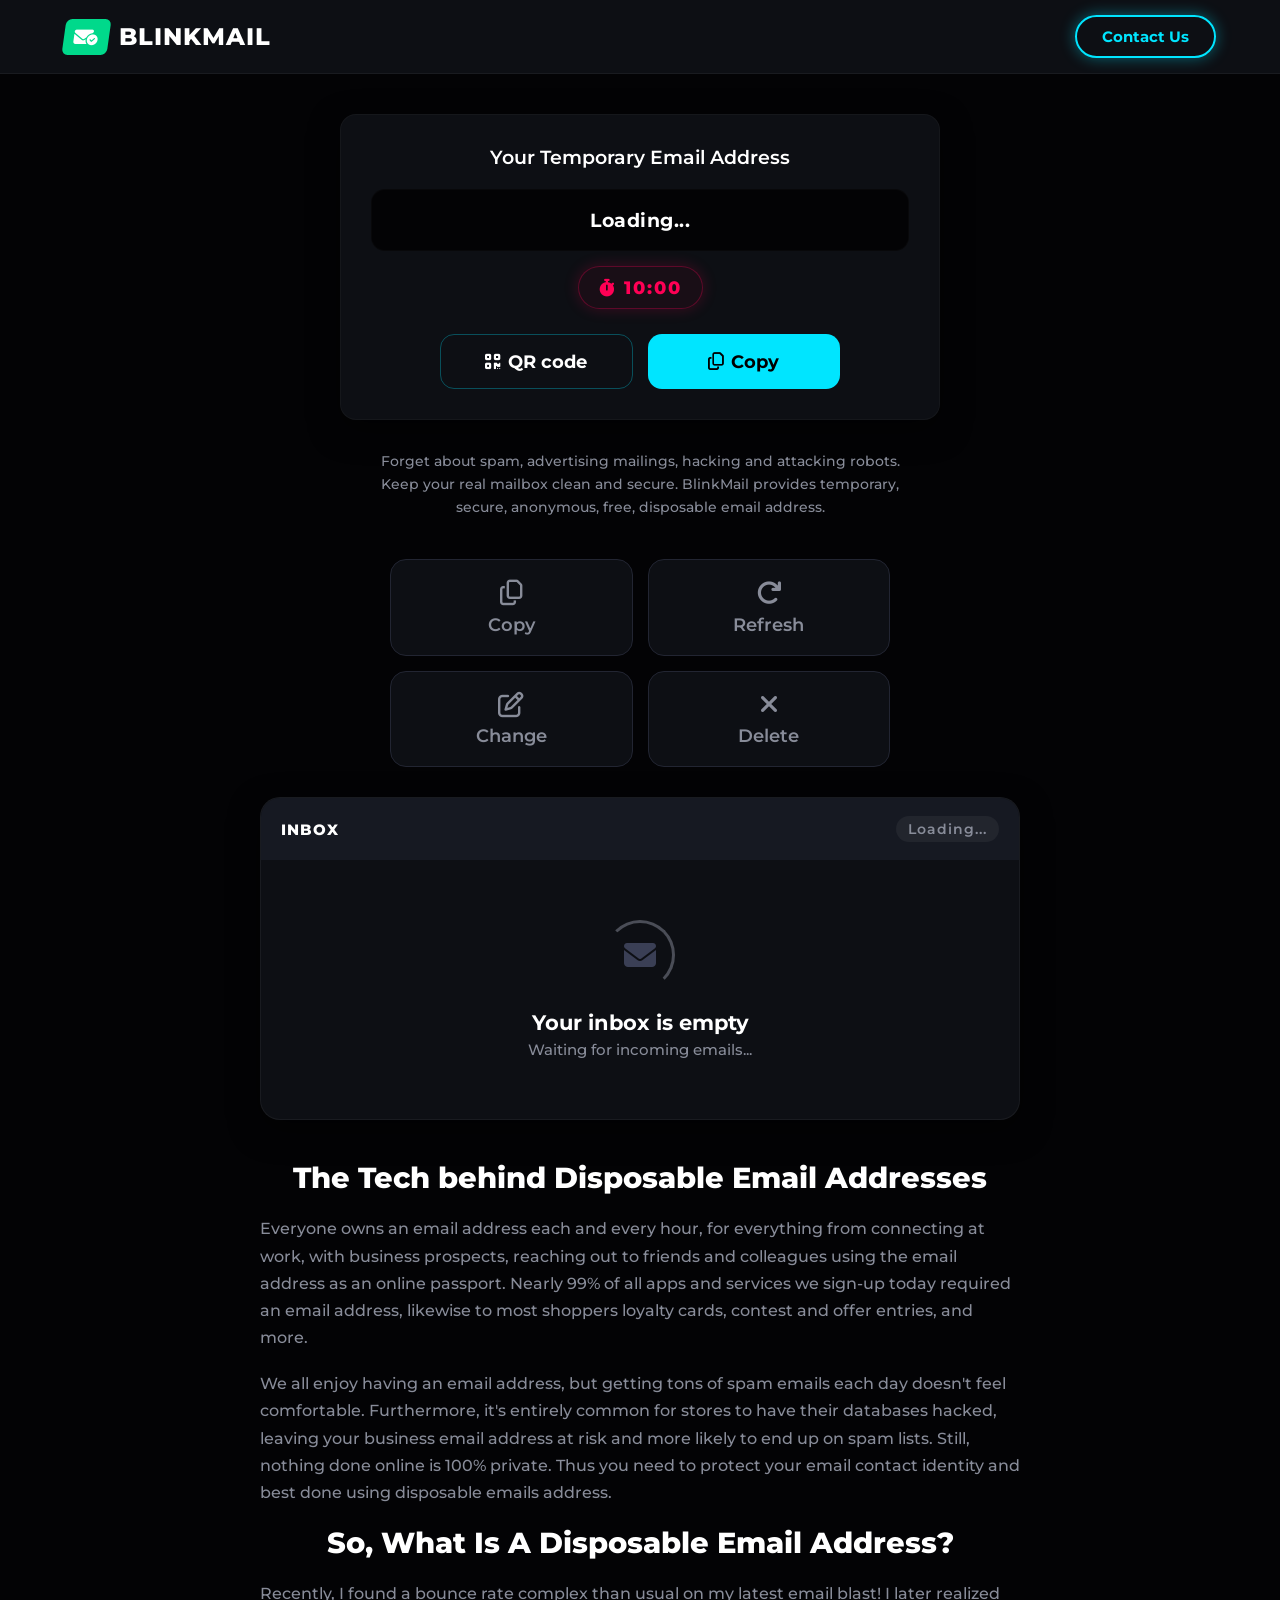
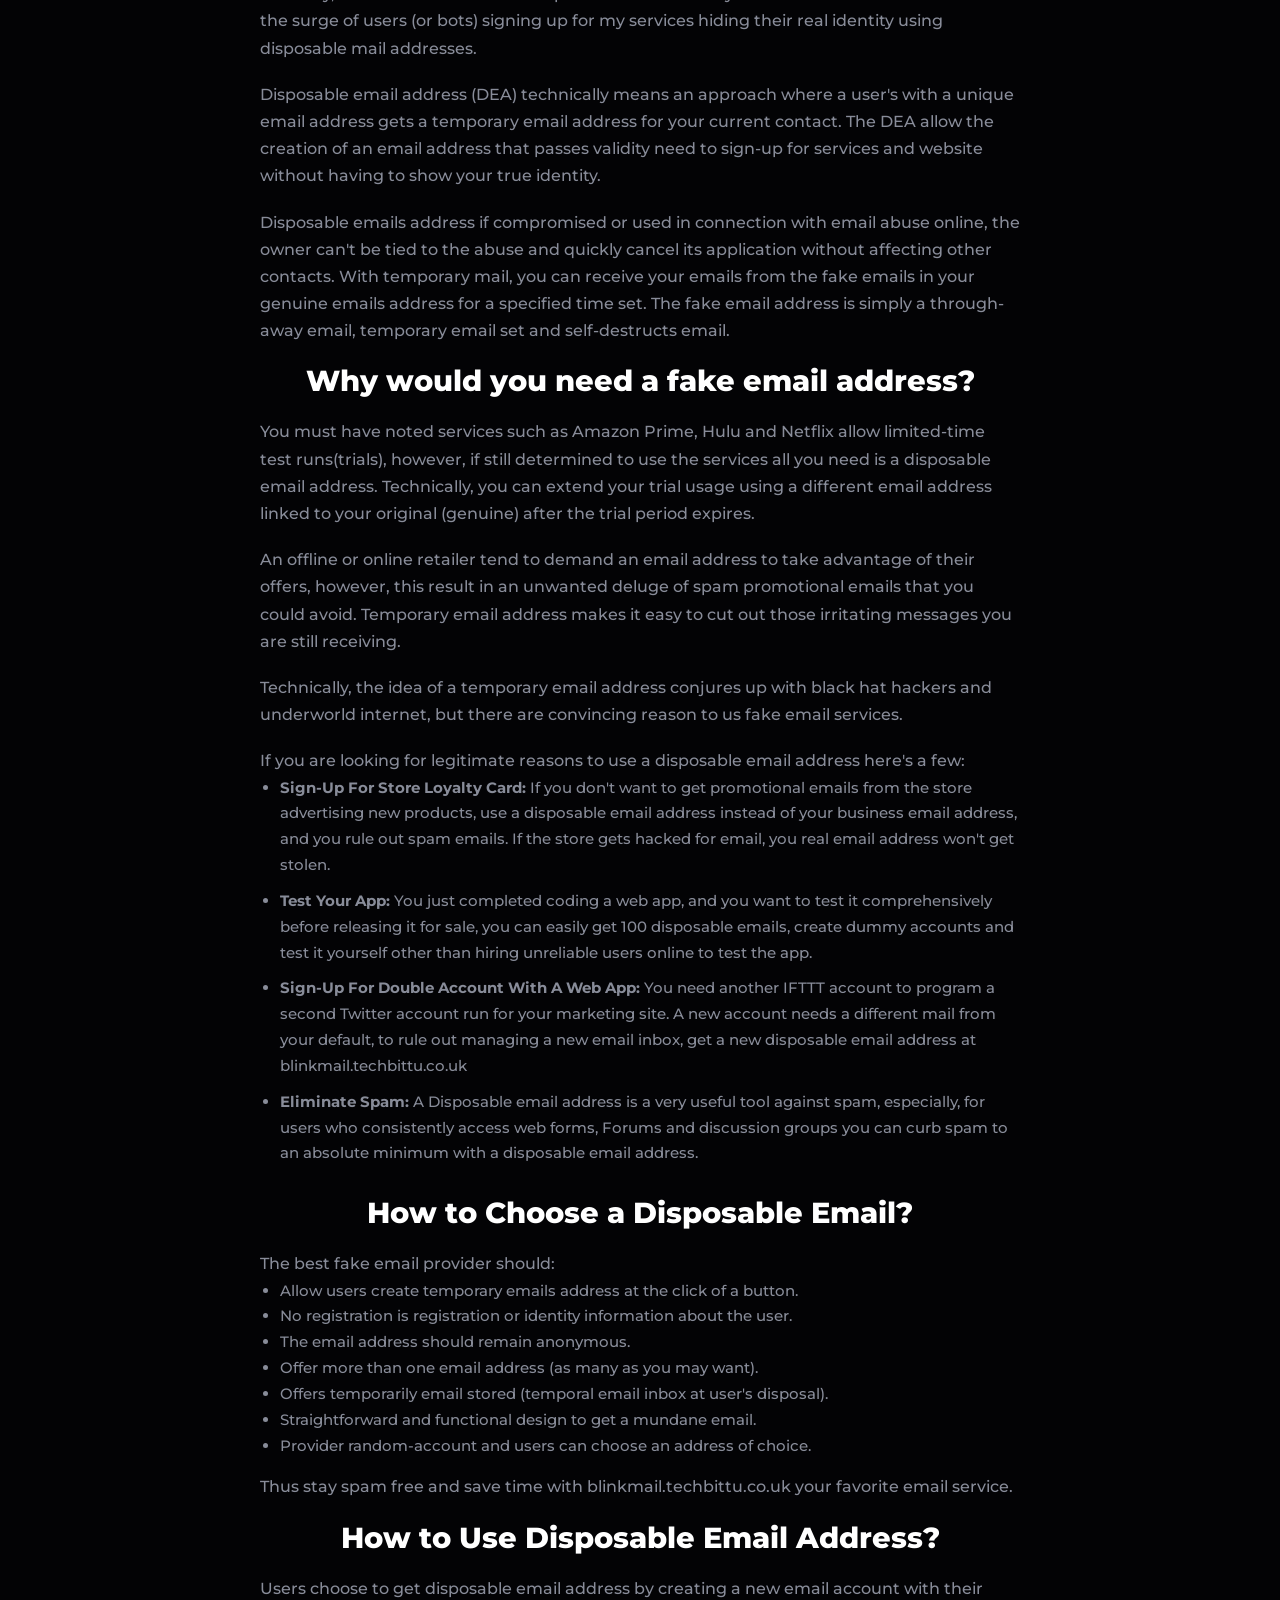
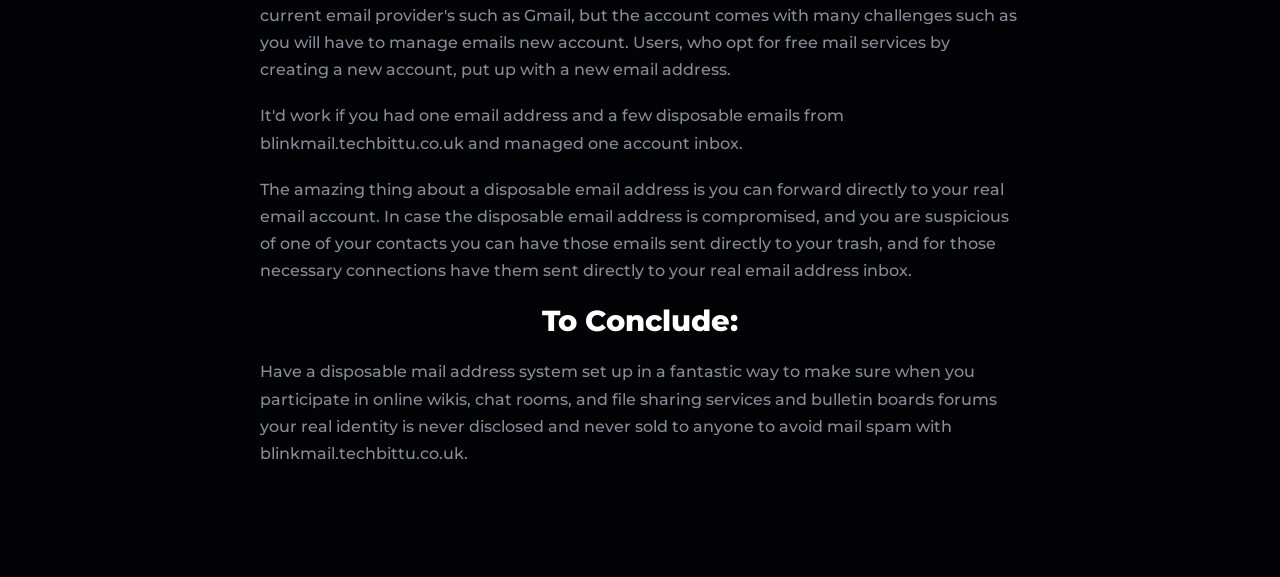
==== commit fb6bae22: "Update inbox.html" ====
--- a/static/inbox.html
+++ b/static/inbox.html
@@ -5,9 +5,10 @@
     <meta name="viewport" content="width=device-width, initial-scale=1.0, maximum-scale=1.0, user-scalable=no">
     <title>Inbox | BlinkMail</title>
     <link rel="stylesheet" href="https://cdnjs.cloudflare.com/ajax/libs/font-awesome/6.4.0/css/all.min.css">
-    <link rel="stylesheet" href="/static/style.css?v=timer">
+    <link rel="stylesheet" href="/static/style.css?v=ghostmode">
 </head>
 <body>
+    
     <div class="top-navbar">
         <div class="brand-logo" onclick="window.location.href='/'" style="cursor: pointer;" title="Go to Home">
             <span class="brand-icon"><i class="fa-solid fa-envelope-circle-check"></i></span>
@@ -39,8 +40,10 @@
     </div>
 
     <div class="inbox-wrapper">
+        
         <div class="email-widget">
             <h2 class="widget-title">Your Temporary Email Address</h2>
+            
             <div class="input-wrapper" style="margin-bottom: 15px;">
                 <input type="text" id="current-email-input" class="email-input" readonly value="Loading...">
             </div>
@@ -57,10 +60,18 @@
         <p class="widget-subtext">Forget about spam, advertising mailings, hacking and attacking robots. Keep your real mailbox clean and secure. BlinkMail provides temporary, secure, anonymous, free, disposable email address.</p>
 
         <div class="action-grid">
-            <button class="action-btn" id="copyBtn" onclick="copyEmail(event)"><i class="fa-regular fa-copy"></i> Copy</button>
-            <button class="action-btn" onclick="fetchEmails(event)"><i class="fa-solid fa-arrow-rotate-right"></i> Refresh</button>
-            <button class="action-btn" onclick="changeEmail(event)"><i class="fa-regular fa-pen-to-square"></i> Change</button>
-            <button class="action-btn" onclick="changeEmail(event)"><i class="fa-solid fa-xmark"></i> Delete</button>
+            <button class="action-btn" id="copyBtn" onclick="copyEmail(event)">
+                <i class="fa-regular fa-copy"></i> Copy
+            </button>
+            <button class="action-btn" onclick="forceRefresh(event)">
+                <i class="fa-solid fa-arrow-rotate-right"></i> Refresh
+            </button>
+            <button class="action-btn" onclick="changeEmail(event)">
+                <i class="fa-regular fa-pen-to-square"></i> Change
+            </button>
+            <button class="action-btn" onclick="changeEmail(event)">
+                <i class="fa-solid fa-xmark"></i> Delete
+            </button>
         </div>
 
         <div class="inbox-box">
@@ -68,6 +79,7 @@
                 INBOX <span class="email-badge" id="current-email-display">Loading...</span>
             </div>
             <div class="inbox-body" id="message-list">
+                
                 <div id="empty-state" class="empty-state">
                     <div class="spin-container">
                         <i class="fa-solid fa-envelope"></i>
@@ -76,10 +88,70 @@
                     <h3>Your inbox is empty</h3>
                     <p>Waiting for incoming emails...</p>
                 </div>
+                
                 <div id="emails-container"></div>
+                
             </div>
         </div>
     </div>
-    <script src="/static/script.js?v=timer"></script>
+
+    <div class="seo-article" style="text-align: left; margin-top: 20px;">
+        <h2 style="text-align: center;">The Tech behind Disposable Email Addresses</h2>
+        <p>Everyone owns an email address each and every hour, for everything from connecting at work, with business prospects, reaching out to friends and colleagues using the email address as an online passport. Nearly 99% of all apps and services we sign-up today required an email address, likewise to most shoppers loyalty cards, contest and offer entries, and more.</p>
+        <br>
+        <p>We all enjoy having an email address, but getting tons of spam emails each day doesn't feel comfortable. Furthermore, it's entirely common for stores to have their databases hacked, leaving your business email address at risk and more likely to end up on spam lists. Still, nothing done online is 100% private. Thus you need to protect your email contact identity and best done using disposable emails address.</p>
+        <br>
+        
+        <h2 style="text-align: center;">So, What Is A Disposable Email Address?</h2>
+        <p>Recently, I found a bounce rate complex than usual on my latest email blast! I later realized the surge of users (or bots) signing up for my services hiding their real identity using disposable mail addresses.</p>
+        <br>
+        <p>Disposable email address (DEA) technically means an approach where a user's with a unique email address gets a temporary email address for your current contact. The DEA allow the creation of an email address that passes validity need to sign-up for services and website without having to show your true identity.</p>
+        <br>
+        <p>Disposable emails address if compromised or used in connection with email abuse online, the owner can't be tied to the abuse and quickly cancel its application without affecting other contacts. With temporary mail, you can receive your emails from the fake emails in your genuine emails address for a specified time set. The fake email address is simply a through-away email, temporary email set and self-destructs email.</p>
+        <br>
+
+        <h2 style="text-align: center;">Why would you need a fake email address?</h2>
+        <p>You must have noted services such as Amazon Prime, Hulu and Netflix allow limited-time test runs(trials), however, if still determined to use the services all you need is a disposable email address. Technically, you can extend your trial usage using a different email address linked to your original (genuine) after the trial period expires.</p>
+        <br>
+        <p>An offline or online retailer tend to demand an email address to take advantage of their offers, however, this result in an unwanted deluge of spam promotional emails that you could avoid. Temporary email address makes it easy to cut out those irritating messages you are still receiving.</p>
+        <br>
+        <p>Technically, the idea of a temporary email address conjures up with black hat hackers and underworld internet, but there are convincing reason to us fake email services.</p>
+        <br>
+        <p>If you are looking for legitimate reasons to use a disposable email address here's a few:</p>
+        <ul style="color: var(--text-muted); font-size: 0.95rem; margin-left: 20px; line-height: 1.7; font-weight: 500;">
+            <li style="margin-bottom: 10px;"><b>Sign-Up For Store Loyalty Card:</b> If you don't want to get promotional emails from the store advertising new products, use a disposable email address instead of your business email address, and you rule out spam emails. If the store gets hacked for email, you real email address won't get stolen.</li>
+            <li style="margin-bottom: 10px;"><b>Test Your App:</b> You just completed coding a web app, and you want to test it comprehensively before releasing it for sale, you can easily get 100 disposable emails, create dummy accounts and test it yourself other than hiring unreliable users online to test the app.</li>
+            <li style="margin-bottom: 10px;"><b>Sign-Up For Double Account With A Web App:</b> You need another IFTTT account to program a second Twitter account run for your marketing site. A new account needs a different mail from your default, to rule out managing a new email inbox, get a new disposable email address at blinkmail.techbittu.co.uk</li>
+            <li style="margin-bottom: 10px;"><b>Eliminate Spam:</b> A Disposable email address is a very useful tool against spam, especially, for users who consistently access web forms, Forums and discussion groups you can curb spam to an absolute minimum with a disposable email address.</li>
+        </ul>
+        <br>
+
+        <h2 style="text-align: center;">How to Choose a Disposable Email?</h2>
+        <p>The best fake email provider should:</p>
+        <ul style="color: var(--text-muted); font-size: 0.95rem; margin-left: 20px; line-height: 1.7; font-weight: 500;">
+            <li>Allow users create temporary emails address at the click of a button.</li>
+            <li>No registration is registration or identity information about the user.</li>
+            <li>The email address should remain anonymous.</li>
+            <li>Offer more than one email address (as many as you may want).</li>
+            <li>Offers temporarily email stored (temporal email inbox at user's disposal).</li>
+            <li>Straightforward and functional design to get a mundane email.</li>
+            <li>Provider random-account and users can choose an address of choice.</li>
+        </ul>
+        <p style="margin-top: 15px;">Thus stay spam free and save time with blinkmail.techbittu.co.uk your favorite email service.</p>
+        <br>
+
+        <h2 style="text-align: center;">How to Use Disposable Email Address?</h2>
+        <p>Users choose to get disposable email address by creating a new email account with their current email provider's such as Gmail, but the account comes with many challenges such as you will have to manage emails new account. Users, who opt for free mail services by creating a new account, put up with a new email address.</p>
+        <br>
+        <p>It'd work if you had one email address and a few disposable emails from blinkmail.techbittu.co.uk and managed one account inbox.</p>
+        <br>
+        <p>The amazing thing about a disposable email address is you can forward directly to your real email account. In case the disposable email address is compromised, and you are suspicious of one of your contacts you can have those emails sent directly to your trash, and for those necessary connections have them sent directly to your real email address inbox.</p>
+        <br>
+
+        <h2 style="text-align: center;">To Conclude:</h2>
+        <p>Have a disposable mail address system set up in a fantastic way to make sure when you participate in online wikis, chat rooms, and file sharing services and bulletin boards forums your real identity is never disclosed and never sold to anyone to avoid mail spam with blinkmail.techbittu.co.uk.</p>
+    </div>
+
+    <script src="/static/script.js?v=ghostmode"></script>
 </body>
 </html>
--- a/static/style.css
+++ b/static/style.css
@@ -124,3 +124,30 @@
 .seo-article p { color: var(--text-muted); font-size: 1rem; font-weight: 500; line-height: 1.7; }
 
 @media (max-width: 600px) { .home-hero h1 { font-size: 3.5rem; } .action-grid { grid-template-columns: repeat(2, 1fr); } }
+
+/* 🪄 SELF-DESTRUCT TIMER & EXPIRED MODAL */
+.timer-badge { 
+    display: inline-flex; align-items: center; justify-content: center; gap: 8px; 
+    font-size: 1.1rem; font-weight: 800; color: #ff0055; background: rgba(255, 0, 85, 0.05); 
+    border: 1px solid rgba(255, 0, 85, 0.3); padding: 10px 20px; border-radius: 30px; 
+    margin-bottom: 25px; box-shadow: 0 0 15px rgba(255, 0, 85, 0.2); letter-spacing: 2px;
+}
+.timer-badge i { animation: textGlow 2s infinite alternate; }
+
+.expired-content {
+    background: var(--bg-panel); border: 2px solid #ff0055;
+    border-radius: 20px; padding: 40px; text-align: center; position: relative;
+    box-shadow: 0 0 50px rgba(255, 0, 85, 0.3);
+    transform: scale(0.7); transition: transform 0.4s cubic-bezier(0.175, 0.885, 0.32, 1.275);
+    width: 100%; max-width: 400px;
+}
+.qr-modal.show .expired-content { transform: scale(1); }
+.expired-icon { font-size: 3.5rem; color: #ff0055; margin-bottom: 20px; filter: drop-shadow(0 0 15px #ff0055); }
+
+.btn-danger {
+    background: transparent; color: #ff0055; border: 2px solid #ff0055;
+    padding: 18px 30px; font-size: 1.1rem; font-weight: 700; border-radius: 50px;
+    cursor: pointer; transition: 0.3s; box-shadow: 0 0 20px rgba(255, 0, 85, 0.2); 
+    width: 100%; margin-top: 10px; display: flex; align-items: center; justify-content: center; gap: 10px;
+}
+.btn-danger:hover { background: #ff0055; color: #fff; box-shadow: 0 0 40px #ff0055; transform: scale(1.05); }
